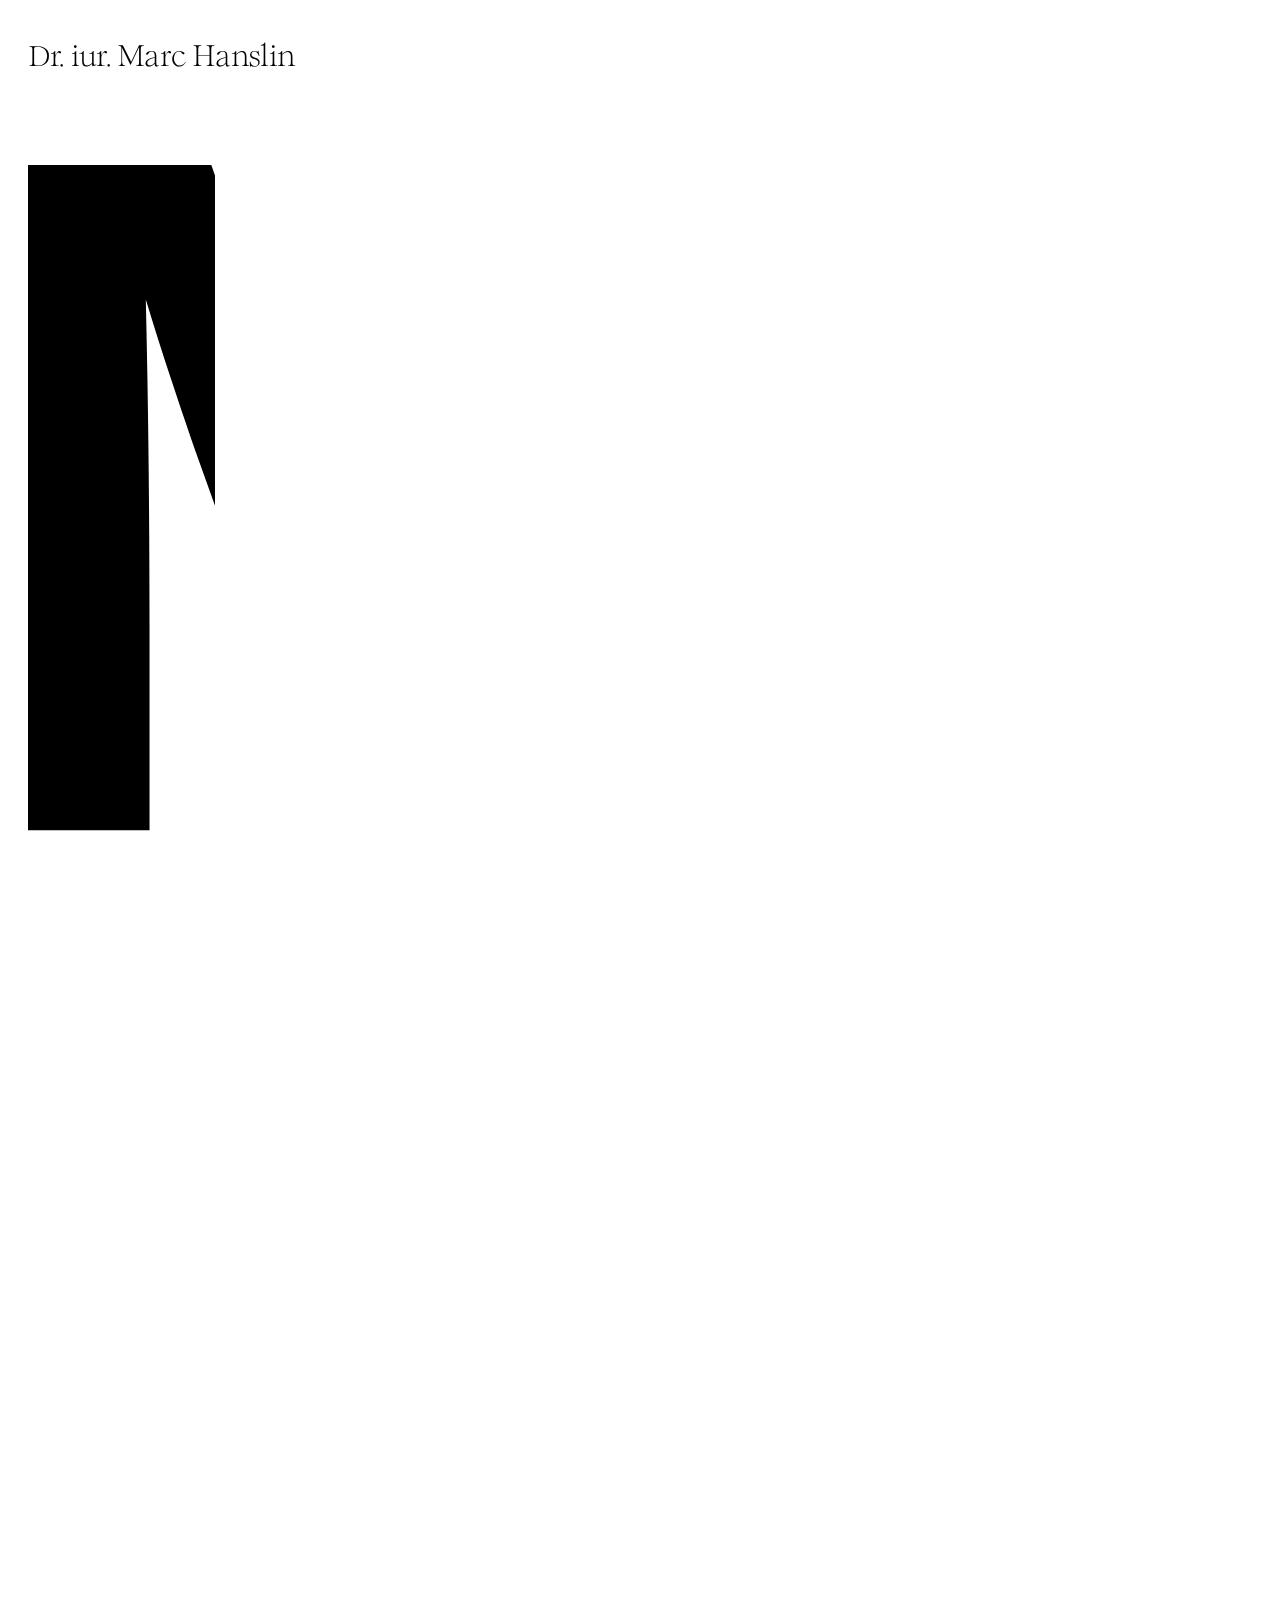
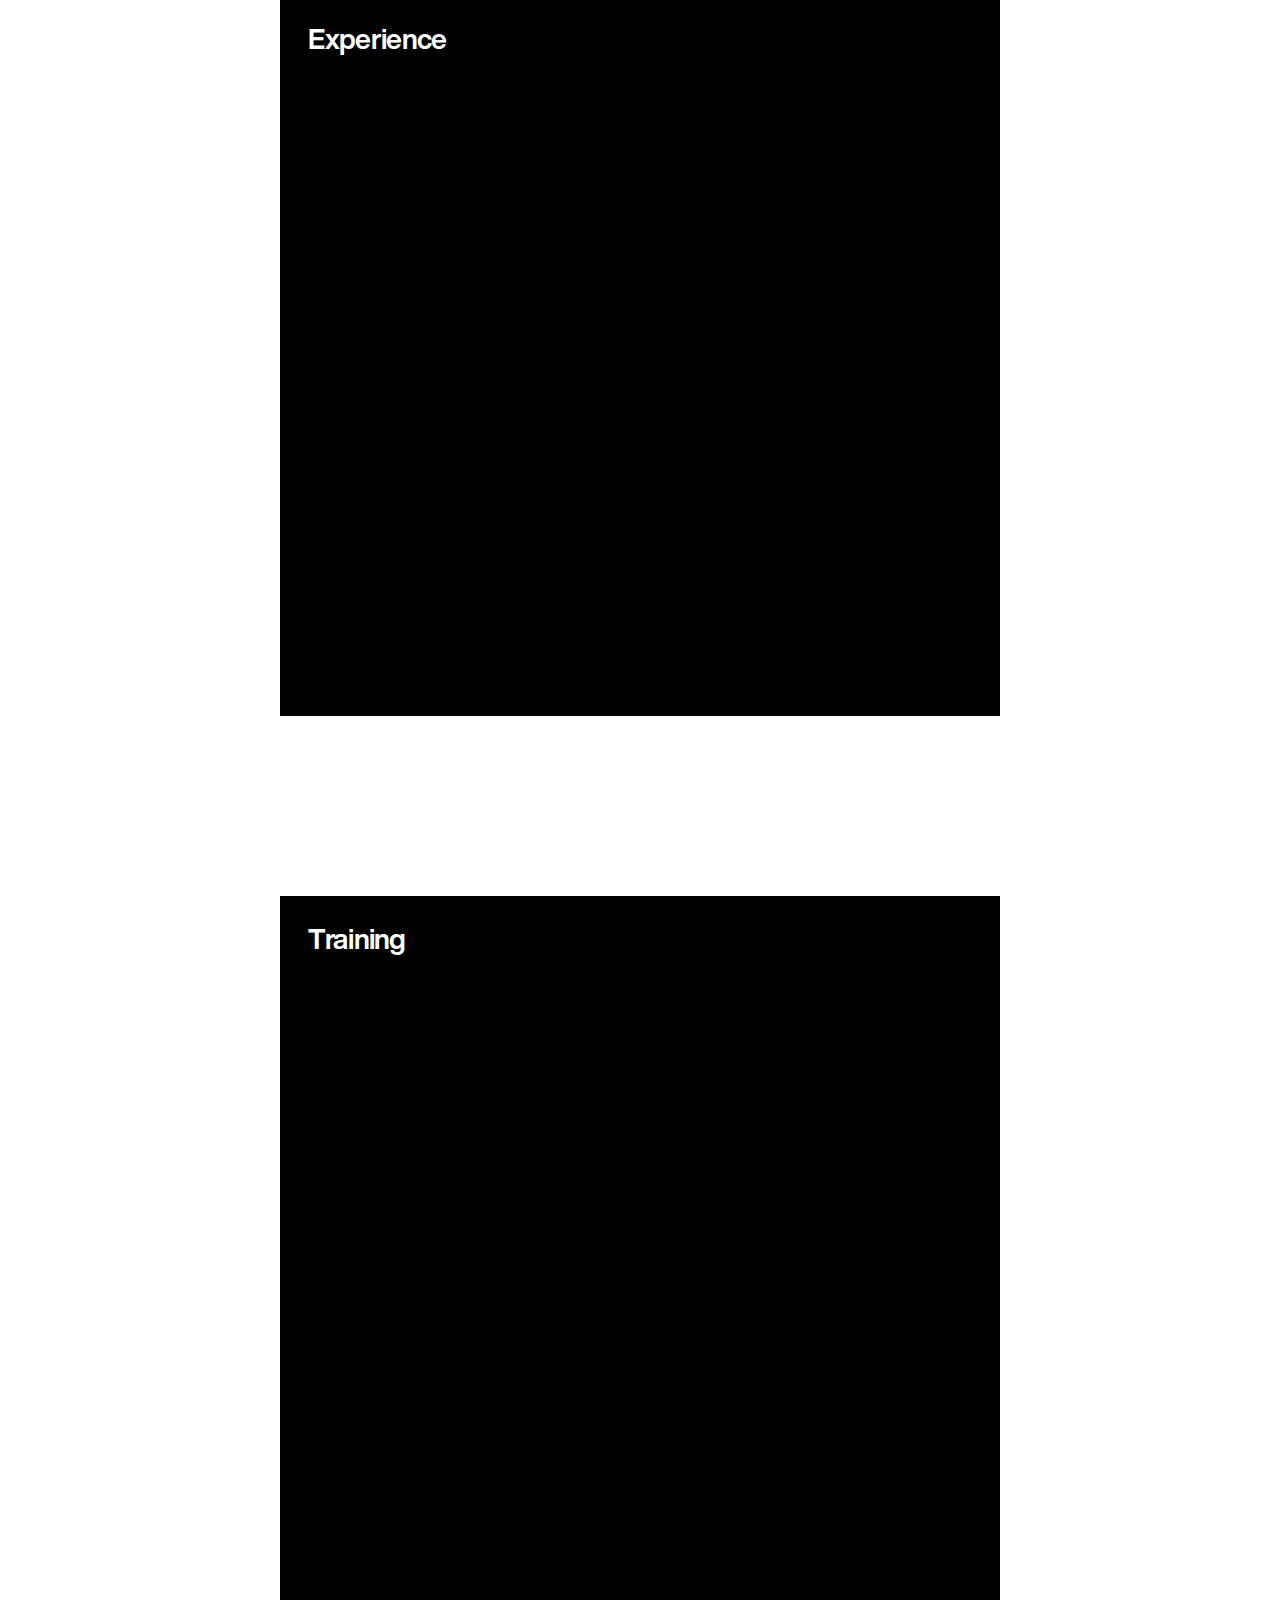
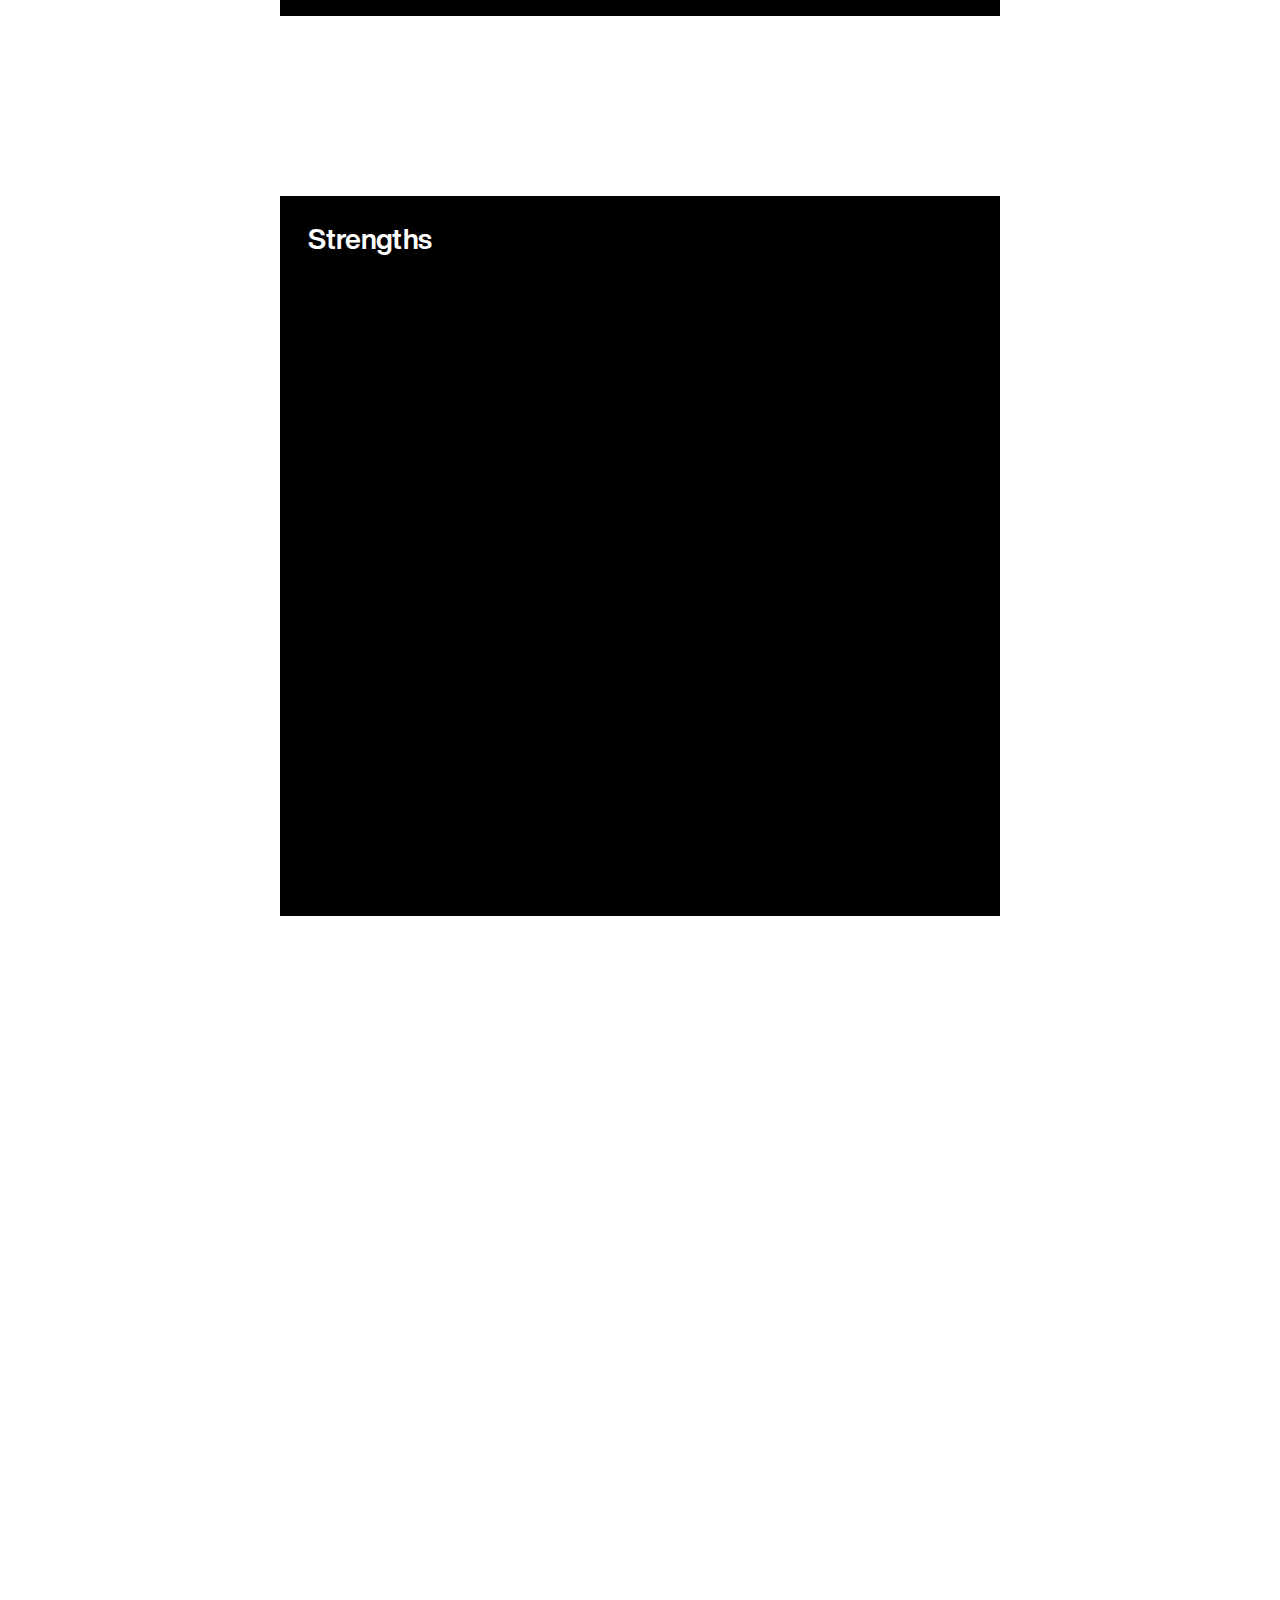
==== index.html @ d560d418 "update images" ====
<!DOCTYPE html>
<html lang="en">
<!-- Mirrored from www.marchanslin.com/?ref=onepagelove by HTTrack Website Copier/3.x [XR&CO'2014], Fri, 31 Mar 2023 10:40:26 GMT -->
<!-- Added by HTTrack -->
<meta http-equiv="content-type" content="text/html;charset=utf-8" /><!-- /Added by HTTrack -->

<head>
   <meta charSet="utf-8" />
   <meta name="viewport" content="width=device-width" />
   <title>Marc Hanslin</title>
   <meta name="og:title" content="Marc Hanslin" />
   <meta name="twitter:title" content="Marc Hanslin" />
   <meta name="description" content="Dr. iur. Marc Hanslin. Authentic. Maneuverable. All-Weather." />
   <meta name="og:description" content="Dr. iur. Marc Hanslin. Authentic. Maneuverable. All-Weather." />
   <meta name="twitter:description" content="Dr. iur. Marc Hanslin. Authentic. Maneuverable. All-Weather." />
   <meta property="og:image" content="og-image.png" />
   <meta name="twitter:image" content="og-image.png" />
   <meta name="twitter:card" content="summary_large_image" />
   <meta name="next-head-count" content="11" />
   <link rel="preload" href="https://kevadiyameet160.github.io/meet/next/static/css/84cdb35fa1281c89.css" as="style" />
   <link rel="stylesheet" href="https://kevadiyameet160.github.io/meet/next/static/css/84cdb35fa1281c89.css" data-n-g="" />
   <link rel="preload" href="https://kevadiyameet160.github.io/meet/next/static/css/c256dbabaac17d3d.css" as="style" />
   <link rel="stylesheet" href="https://kevadiyameet160.github.io/meet/next/static/css/c256dbabaac17d3d.css" data-n-p="" /><noscript data-n-css=""></noscript>
   <script defer="" nomodule="" src="https://kevadiyameet160.github.io/meet/next/static/chunks/polyfills-c67a75d1b6f99dc8.js"></script>
   <script src="https://kevadiyameet160.github.io/meet/next/static/chunks/webpack-1515c7250ec9b99c.js" defer=""></script>
   <script src="https://kevadiyameet160.github.io/meet/next/static/chunks/framework-435588eac29f9d41.js" defer=""></script>
   <script src="https://kevadiyameet160.github.io/meet/next/static/chunks/main-5cebf592faf0463a.js" defer=""></script>
   <script src="https://kevadiyameet160.github.io/meet/next/static/chunks/pages/_app-6f01f33ebcfcc4d2.js" defer=""></script>
   <script src="https://kevadiyameet160.github.io/meet/next/static/chunks/pages/index-a0d441f0ec7c83ce.js" defer=""></script>
   <script src="https://kevadiyameet160.github.io/meet/next/static/da2Nh5lAYAlS6RsvE1M0Z/_buildManifest.js" defer=""></script>
   <script src="https://kevadiyameet160.github.io/meet/next/static/da2Nh5lAYAlS6RsvE1M0Z/_ssgManifest.js" defer=""></script>
</head>

<body>
   <div id="__next">
      <nav class="navigation_nav__3w49L navigation_blend___DVTM">
         <div class="container navigation_container__ub3JK">
            <div class="navigation_title__FUjNT">
               <div></div>
            </div><button type="button" class="button button-unstyled navigation_button__M2UGa"
               aria-label="Open Menu"><span aria-hidden="true"><span>M</span><span class="navigation_dots__FaXd4"><span
                        class="navigation_dotPart__glcDH navigation_dotPartTop__KW642"></span><span
                        class="navigation_dotPart__glcDH navigation_dotPartBottom__OHH3M"></span></span></span><span
                  class="navigation_labelWrapper___fD9T" aria-hidden="true"><span>enu</span></span></button>
         </div>
      </nav>
      <div id="js-panel" class="panel_panel__DY1jy">
         <ul class="panel_list__nEQZE">
            <li><a href="#about" class="panel_link__oQDig
                panel_linkOffset__nKyQJ"><span class="panel_linkWrapper__ANrIg"><span class="panel_linkTrack__Q_uwd"><svg
                           xmlns="http://www.w3.org/2000/svg" width="94" height="218" viewBox="0 0 94 218"
                           class="panel_dots__EHoSB" aria-hidden="true">
                           <rect width="94" height="91" fill="currentColor"></rect>
                           <rect width="94" height="91" y="127" fill="currentColor"></rect>
                        </svg><span class="panel_linkLabel__Q4sbL">About</span></span></span></a></li>
            <li><a href="#trigger-spectrum" class="panel_link__oQDig"><span class="panel_linkWrapper__ANrIg"><span class="panel_linkTrack__Q_uwd"><svg
                           xmlns="http://www.w3.org/2000/svg" width="94" height="218" viewBox="0 0 94 218"
                           class="panel_dots__EHoSB" aria-hidden="true">
                           <rect width="94" height="91" fill="currentColor"></rect>
                           <rect width="94" height="91" y="127" fill="currentColor"></rect>
                        </svg><span class="panel_linkLabel__Q4sbL">Spectrum</span></span></span></a></li>
            <li><a href="#contact" class="panel_link__oQDig"><span class="panel_linkWrapper__ANrIg"><span class="panel_linkTrack__Q_uwd"><svg
                           xmlns="http://www.w3.org/2000/svg" width="94" height="218" viewBox="0 0 94 218"
                           class="panel_dots__EHoSB" aria-hidden="true">
                           <rect width="94" height="91" fill="currentColor"></rect>
                           <rect width="94" height="91" y="127" fill="currentColor"></rect>
                        </svg><span class="panel_linkLabel__Q4sbL">Contact</span></span></span></a></li>
         </ul><button type="button" class="button-unstyled panel_closeButton__yRUzc" aria-label="Close Menu"><svg
               width="24.049246" height="24.033117" viewBox="0 0 24.049246 24.033117" xmlns="http://www.w3.org/2000/svg"
               class="panel_closeIcon__OpbVl">
               <line y1="1.5301615" x2="1.0603634" stroke-width="3" stroke="currentColor" fill="none" y2="22.97216"
                  x1="22.514364"></line>
               <path stroke-width="3" stroke="currentColor" fill="none" d="M 6.8514745,1.5 H 22.549245 v 15.697771">
               </path>
            </svg></button>
      </div>
      <main>
         <div>
            <div id="js-logo" class="logo_logo__DP9jK"><svg xmlns="http://www.w3.org/2000/svg" width="1839"
                  height="1000" viewBox="0 0 1839 1000" class="logo_svg__uR3TP">
                  <g fill="currentColor">
                     <path
                        d="M622.4,476c-30.9,89.9-63.2,193.8-88.5,280.8c-25.3-82.8-56.2-181.1-85.7-271L275.4,0H0v999.7h182.6V695 c0-150.2-1.4-313.1-5.6-492.8c22.5,74.4,45,141.8,74.5,227.5l203.7,570.1h155.9l202.3-570.1c30.9-87.1,53.4-154.4,75.9-230.3 c-4.2,181.1-5.6,344-5.6,495.6v304.7h181.2V0H789.5L622.4,476L622.4,476z">
                     </path>
                     <rect x="1226" y="0.2" width="449" height="420.9"></rect>
                     <rect x="1226" y="579.1" width="449" height="420.9" id="js-logo-bottom"></rect>
                  </g>
               </svg></div>
            <section id="intro" class="section_section__6hdSp">
               <div class="section_container__X_Mxo container">
                  <h2 class="sr-only">Dr. iur. Marc Hanslin</h2>
                  <div id="js-intro" class="intro_intro__TbvzF">
                     <div class="intro_fixed___nAnY"><svg xmlns="http://www.w3.org/2000/svg" width="1839" height="1000"
                           viewBox="0 0 1839 1000" preserveAspectRatio="xMinYMin meet" class="intro_logo__gOrCn">
                           <g>
                              <path
                                 d="M622.4,476c-30.9,89.9-63.2,193.8-88.5,280.8c-25.3-82.8-56.2-181.1-85.7-271L275.4,0H0v999.7h182.6V695 c0-150.2-1.4-313.1-5.6-492.8c22.5,74.4,45,141.8,74.5,227.5l203.7,570.1h155.9l202.3-570.1c30.9-87.1,53.4-154.4,75.9-230.3 c-4.2,181.1-5.6,344-5.6,495.6v304.7h181.2V0H789.5L622.4,476L622.4,476z"
                                 fill="#000" class="intro_invisible__E3Px6"></path>
                              <g class="intro_invisible__E3Px6">
                                 <path fill="#000"
                                    d="M1674,0v421.1h-449V0.2h-163V1000h171h431h174V0H1675z M1675,1000h-449V579.1h449V1000z">
                                 </path>
                                 <rect fill="#fff" x="1226" y="0.2" width="449" height="420.9"></rect>
                                 <rect fill="#fff" x="1226" y="579.1" width="449" height="420.9"></rect>
                              </g>
                              <g class="intro_invisible__E3Px6">
                                 <path fill="#fff"
                                    d="M1675,0v421.1h-449V0.2h-165.8V1000H1234h431h174V0H1675z M1675,1000h-449V579.1h449V1000z">
                                 </path>
                                 <rect fill="#000" x="1226" y="0.2" width="449" height="420.9"></rect>
                                 <rect fill="#000" x="1226" y="579.1" width="449" height="420.9"></rect>
                              </g>
                           </g>
                        </svg>
                        <div class="intro_scrollHint__hDMRL ">Scroll</div>
                     </div>
                  </div>
               </div>
               <div id="trigger-intro" class="section_trigger__LSgBF
        
        
        " aria-hidden="true"></div>
            </section>
            <section id="about" class="section_section__6hdSp">
               <h2 class="sr-only">About</h2>
               <div>
                  <div class="statements_item__QrkJz">
                     <div class="statements_wrapper__ektVI">
                        <h3 class="js-title statements_invisible__w2HHF statements_title__APlFN">About</h3>
                     </div>
                     <picture class="statements_invisible__w2HHF statements_image__DeBYb">
                        <source srcSet="https://kevadiyameet160.github.io/meet/images/about/mh_m_01.jpg" media="(max-width: 679px)" /><img
                           src="https://kevadiyameet160.github.io/meet/images/about/mh_01.jpg" alt="" width="2500" height="1405" loading="lazy" />
                     </picture>
                  </div>
                  <div class="statements_item__QrkJz">
                     <div class="statements_wrapper__ektVI">
                        <h3 class="js-title statements_invisible__w2HHF statements_title__APlFN">Authentic</h3>
                     </div>
                     <picture class="statements_invisible__w2HHF statements_image__DeBYb">
                        <source srcSet="https://kevadiyameet160.github.io/meet/images/about/mh_m_02.jpg" media="(max-width: 679px)" /><img
                           src="https://kevadiyameet160.github.io/meet/images/about/mh_02.jpg" alt="" width="2500" height="1405" loading="lazy" />
                     </picture>
                  </div>
                  <div class="statements_item__QrkJz">
                     <div class="statements_wrapper__ektVI">
                        <h3 class="js-title statements_invisible__w2HHF statements_title__APlFN">Maneuverable</h3>
                     </div>
                     <picture class="statements_invisible__w2HHF statements_image__DeBYb">
                        <source srcSet="https://kevadiyameet160.github.io/meet/images/about/mh_m_03.jpg" media="(max-width: 679px)" /><img
                           src="https://kevadiyameet160.github.io/meet/images/about/mh_03.jpg" alt="" width="2500" height="1405" loading="lazy" />
                     </picture>
                  </div>
                  <div class="statements_item__QrkJz">
                     <div class="statements_wrapper__ektVI">
                        <h3 class="js-title statements_invisible__w2HHF statements_title__APlFN">All-Weather</h3>
                     </div>
                     <picture class="statements_invisible__w2HHF statements_image__DeBYb">
                        <source srcSet="https://kevadiyameet160.github.io/meet/images/about/mh_m_04.jpg" media="(max-width: 679px)" /><img
                           src="https://kevadiyameet160.github.io/meet/images/about/mh_04.jpg" alt="" width="2500" height="1405" loading="lazy" />
                     </picture>
                  </div>
               </div>
               <div class="boxes_itemHigher__NUqqN">
                  <div class="boxes_box__R0KXK">
                     <div class="js-box-inner boxes_inner__99zEf">
                        <h3 class="boxes_title__apZfP">Marc Hanslin</h3>
                        <div class="js-box-content boxes_content__BsTbY">
                           <p><span class="js-box-fade-part">I am a</span> <span
                                 class="js-box-fade-word">lawyer</span><span class="js-box-fade-part">. Passionate to
                                 serve, passionate to find common ground.</span> <span
                                 class="js-box-fade-word">Kellerhals Carrard</span> <span class="js-box-fade-part">is my
                                 team. I am a general staff officer. Cherishing structured thinking, goal-orientation
                                 and team work. I am a</span> <span class="js-box-fade-word">politician</span> <span
                                 class="js-box-fade-part">at heart. Opinionated, love for debates and prepared to lead.
                                 I bring</span> <span class="js-box-fade-word">leadership</span> <span
                                 class="js-box-fade-part">experience, being a platoon leader and company commander in
                                 the Swiss</span> <span class="js-box-fade-word">army</span><span
                                 class="js-box-fade-part">. I am business partner and</span> <span
                                 class="js-box-fade-word">advisor</span><span class="js-box-fade-part">. Critical at
                                 times, supportive at most. But most importantly, I love my</span> <span
                                 class="js-box-fade-word">family</span><span class="js-box-fade-part">. Always caring,
                                 always there.</span></p>
                        </div>
                     </div>
                  </div>
                  <div class="boxes_square__gPn8y" aria-hidden="true"></div>
               </div>
               <div class="boxes_item__nz8C0">
                  <div class="boxes_box__R0KXK">
                     <div class="js-box-inner boxes_inner__99zEf">
                        <h3 class="boxes_title__apZfP">Experience</h3>
                        <div class="js-box-content boxes_content__BsTbY">
                           <p>Since 2014, I work as a licensed lawyer in Switzerland. I am specialized on M&amp;A and
                              capital markets law, but I enjoy advising as well. My clients are large and small
                              enterprises, sometimes private individuals. Some are from Switzerland, some international.
                              For many years now, I am also a board member, business angel and advisor to companies. In
                              my younger years, I was active in local politics for the liberal party.</p>
                        </div>
                     </div>
                  </div>
               </div>
               <div class="boxes_item__nz8C0">
                  <div class="boxes_box__R0KXK">
                     <div class="js-box-inner boxes_inner__99zEf">
                        <h3 class="boxes_title__apZfP">Training</h3>
                        <div class="js-box-content boxes_content__BsTbY">
                           <p>My alma mater is the University of Zurich where I graduated with a Master in Law in 2010.
                              The bar exam I took in my home canton St. Gallen in 2013. 2016 I completed my PhD with a
                              thesis in capital markets law and criminal law at the University of Zurich. 2018/2019 I
                              earned an MBA at the University of Science and Technology in Hong Kong. Over the years I
                              completed many courses in the Swiss Army on leadership, crisis management, C-level
                              communication, group problem solving and media training.</p>
                        </div>
                     </div>
                  </div>
               </div>
               <div class="boxes_itemHigher__NUqqN">
                  <div class="boxes_box__R0KXK">
                     <div class="js-box-inner boxes_inner__99zEf">
                        <h3 class="boxes_title__apZfP">Strengths</h3>
                        <div class="js-box-content boxes_content__BsTbY">
                           <p>I am a versatile person. I can adapt easily, am open to change and to new ideas. At the
                              same time, I am a bit old fashioned. I trust my principles and values, follow my path and
                              have performed well under pressure so far. And, I am not afraid to be me. I am honest and
                              straight forward, enjoy a good laugh, do not take myself too seriously and I try to cater
                              for the fact that everyone else is just human too.</p>
                        </div>
                     </div>
                  </div>
                  <div class="boxes_morph__FVfmB" aria-hidden="true"></div>
               </div>
               <div id="trigger-about" class="section_trigger__LSgBFsection_triggerTop__DTqLC" aria-hidden="true"></div>
            </section>
            <section id="spectrum" class="section_section__6hdSp section_inverted__PFopM">
               <div class="section_container__X_Mxo container">
                  <h2 class="sr-only">Spectrum</h2>
                  <div>
                     <div class="statements_item__QrkJz  statements_itemQuick__sUXRm">
                        <div class="statements_wrapper__ektVI statements_wrapperRotate__B7t0Y ">
                           <h3 class="js-title statements_invisible__w2HHF statements_title__APlFN">Spectrum</h3>
                        </div>
                     </div>
                     <div class="statements_item__QrkJz statements_itemHigher__qiQJy">
                        <div class="statements_wrapper__ektVI statements_wrapperRotate__B7t0Y ">
                           <h3 class="js-title statements_invisible__w2HHF statements_title__APlFN">Interests</h3>
                        </div>
                        <div class="js-content statements_invisible__w2HHF statements_content__ihu4d">
                           <p>I seek variety and new challenges. Being it new clients, new deals or new projects. If the
                              team is nice, there is ambition and I have something to contribute, I am interested. If
                              it’s pressing or complex, I definitely want to learn more. I am not fixed on a specific
                              role. Advisor, board member, investor. I just want to have an impact. Besides, I enjoy
                              talking, teaching and writing.</p>
                        </div>
                     </div>
                     <div class="statements_item__QrkJz statements_itemHigher__qiQJy">
                        <div class="statements_wrapper__ektVI statements_wrapperRotate__B7t0Y ">
                           <h3 class="js-title statements_invisible__w2HHF statements_title__APlFN">My people</h3>
                        </div>
                        <div class="js-content statements_invisible__w2HHF statements_content__ihu4d">
                           <p>Through my activities, I met amazing people. Lawyers, investors, founders, manager, army
                              officers, politicians, but foremost friends and colleagues. I try my best to stay
                              connected and am thankful for every new encounter. I am genuinely interested in what
                              people do and I am not shy to bring people together if I see an opportunity.</p>
                        </div>
                     </div>
                     <div class="statements_item__QrkJz statements_itemHigher__qiQJy">
                        <div class="statements_wrapper__ektVI statements_wrapperRotate__B7t0Y ">
                           <h3 class="js-title statements_invisible__w2HHF statements_title__APlFN">Industries</h3>
                        </div>
                        <div class="js-content statements_invisible__w2HHF statements_content__ihu4d">
                           <p>I am a generalist. I work in all industries. The machine industry always felt dear to my
                              heart, as my father was an engineer. As a lawyer, I worked on great transactions for the
                              chemical and the life science industry. The financial industry, I understand well, and I
                              have decent insight into tech, especially cloud computing. A special interest are beer and
                              chocolate and the retail sector in general.</p>
                        </div>
                     </div>
                  </div>
               </div>
               <div id="trigger-spectrum" class="section_trigger__LSgBF section_triggerBottom__dY9Tk" aria-hidden="true"></div>
            </section>
            <section id="contact" class="section_section__6hdSp">
               <div class="section_container__X_Mxo container">
                  <h2 class="sr-only">Contact</h2>
                  <div>
                     <div class="statements_item__QrkJz">
                        <div class="statements_wrapper__ektVI">
                           <h3 class="js-title statements_invisible__w2HHF statements_title__APlFN">Contact</h3>
                        </div>
                     </div>
                     <div class="statements_item__QrkJz">
                        <div class="statements_wrapper__ektVI">
                           <h3 class="js-title statements_invisible__w2HHF statements_title__APlFN"><span
                                 class="sr-only">M</span>essage me.</h3>
                        </div>
                        <div class="js-subtitle statements_invisible__w2HHF statements_subtitle__KKzQv">
                           <p><a href="mailto:marc.hanslin@kellerhals-carrard.ch">E-Mail</a><br /><a
                                 href="https://www.linkedin.com/in/marc-hanslin-9307665b/" target="_blank"
                                 rel="noreferrer noopener">LinkedIn</a></p>
                        </div>
                     </div>
                     <div class="statements_item__QrkJz">
                        <div class="statements_wrapper__ektVI">
                           <h3 class="js-title statements_invisible__w2HHF statements_title__APlFN"><span
                                 class="sr-only">M</span>eet me.</h3>
                        </div>
                        <div class="js-subtitle statements_invisible__w2HHF statements_subtitle__KKzQv">
                           <p>Kellerhals Carrard <br />4051 Basel</p>
                        </div>
                     </div>
                     <div class="statements_item__QrkJz">
                        <div class="statements_wrapper__ektVI">
                           <h3 class="js-title statements_invisible__w2HHF statements_title__APlFN"><span class="sr-only">M</span>arc Hanslin.</h3>
                        </div>
                        <div class="js-subtitle statements_invisible__w2HHF statements_subtitle__KKzQv">
                           <p>© MH <!-- -->2022<br />Favorit × Frame</p>
                        </div>
                     </div>
                  </div>
               </div>
               <div id="trigger-contact" class="section_trigger__LSgBF" aria-hidden="true"></div>
            </section>
         </div>
      </main>
   </div>
   <script id="__NEXT_DATA__"
      type="application/json">{"props":{"pageProps":{}},"page":"/","query":{},"buildId":"da2Nh5lAYAlS6RsvE1M0Z","nextExport":true,"autoExport":true,"isFallback":false,"scriptLoader":[]}</script>
</body>
<!-- Mirrored from www.marchanslin.com/?ref=onepagelove by HTTrack Website Copier/3.x [XR&CO'2014], Fri, 31 Mar 2023 10:40:32 GMT -->

</html>
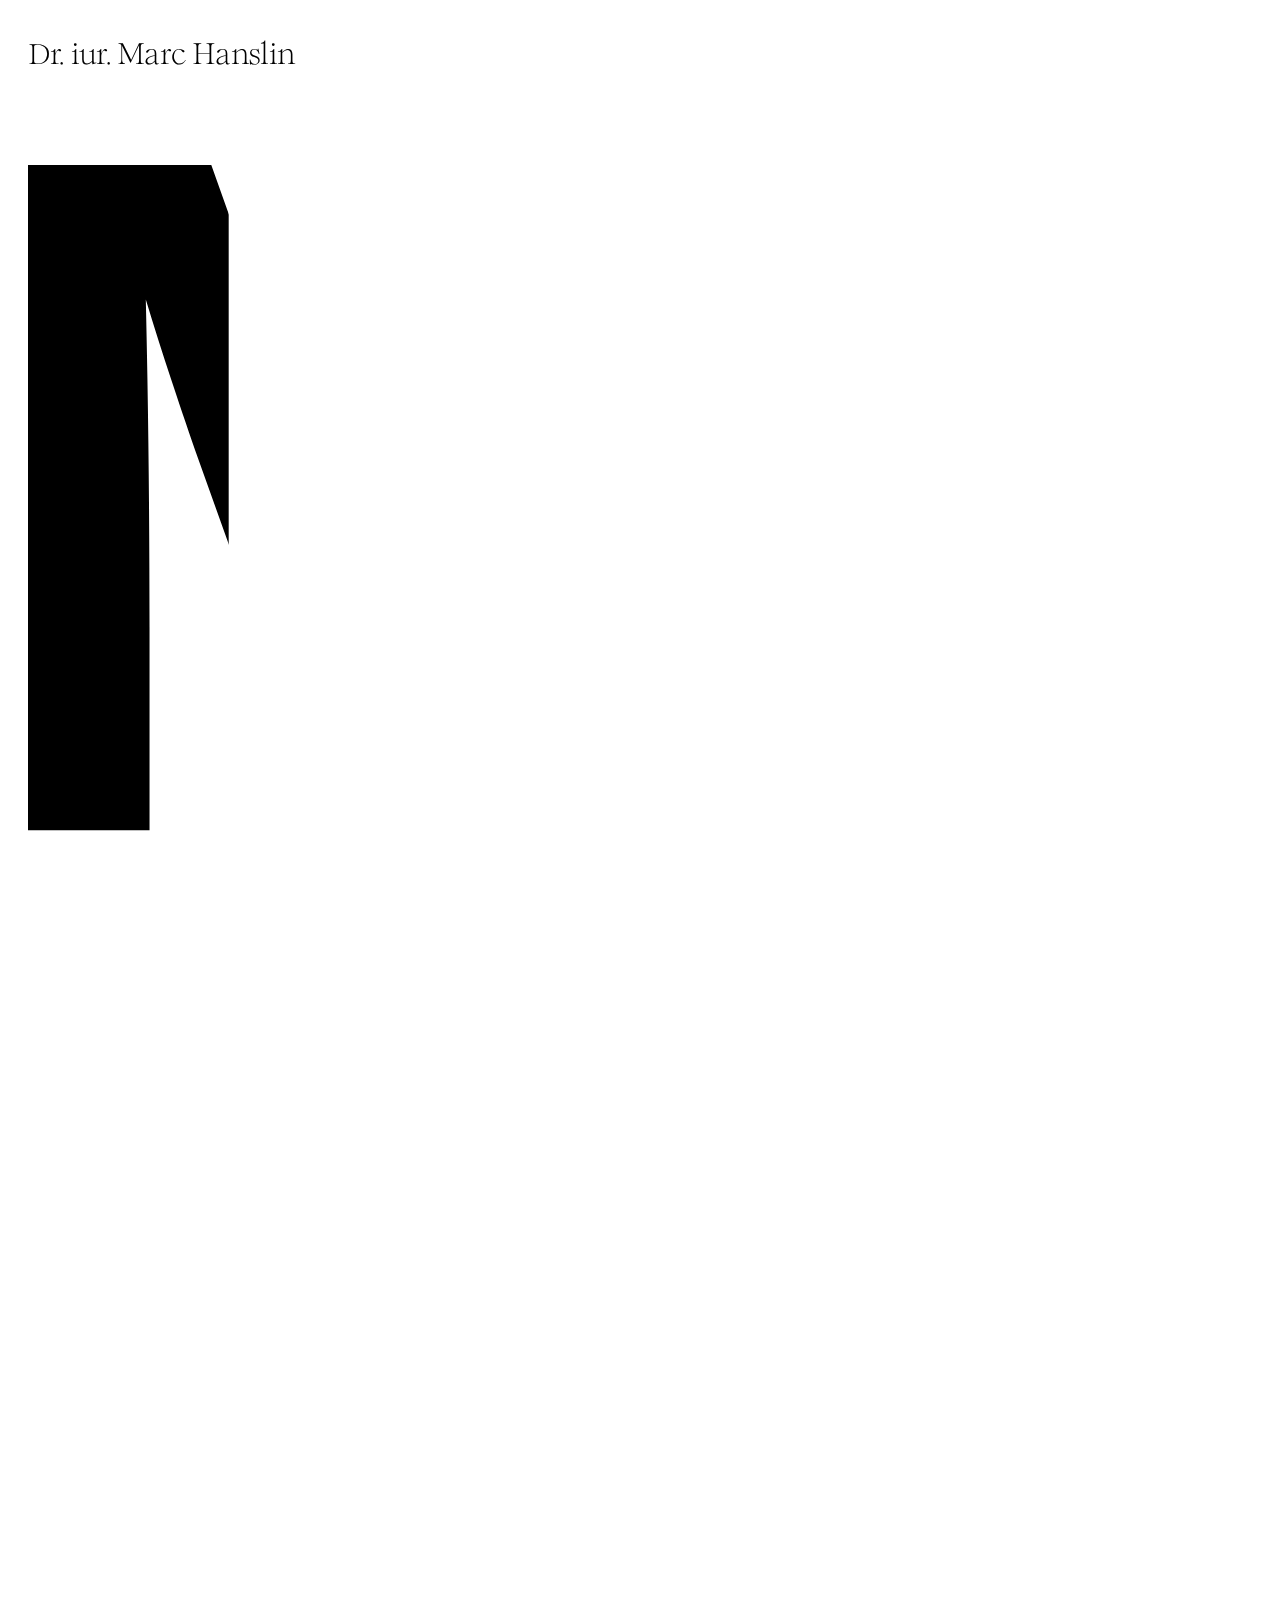
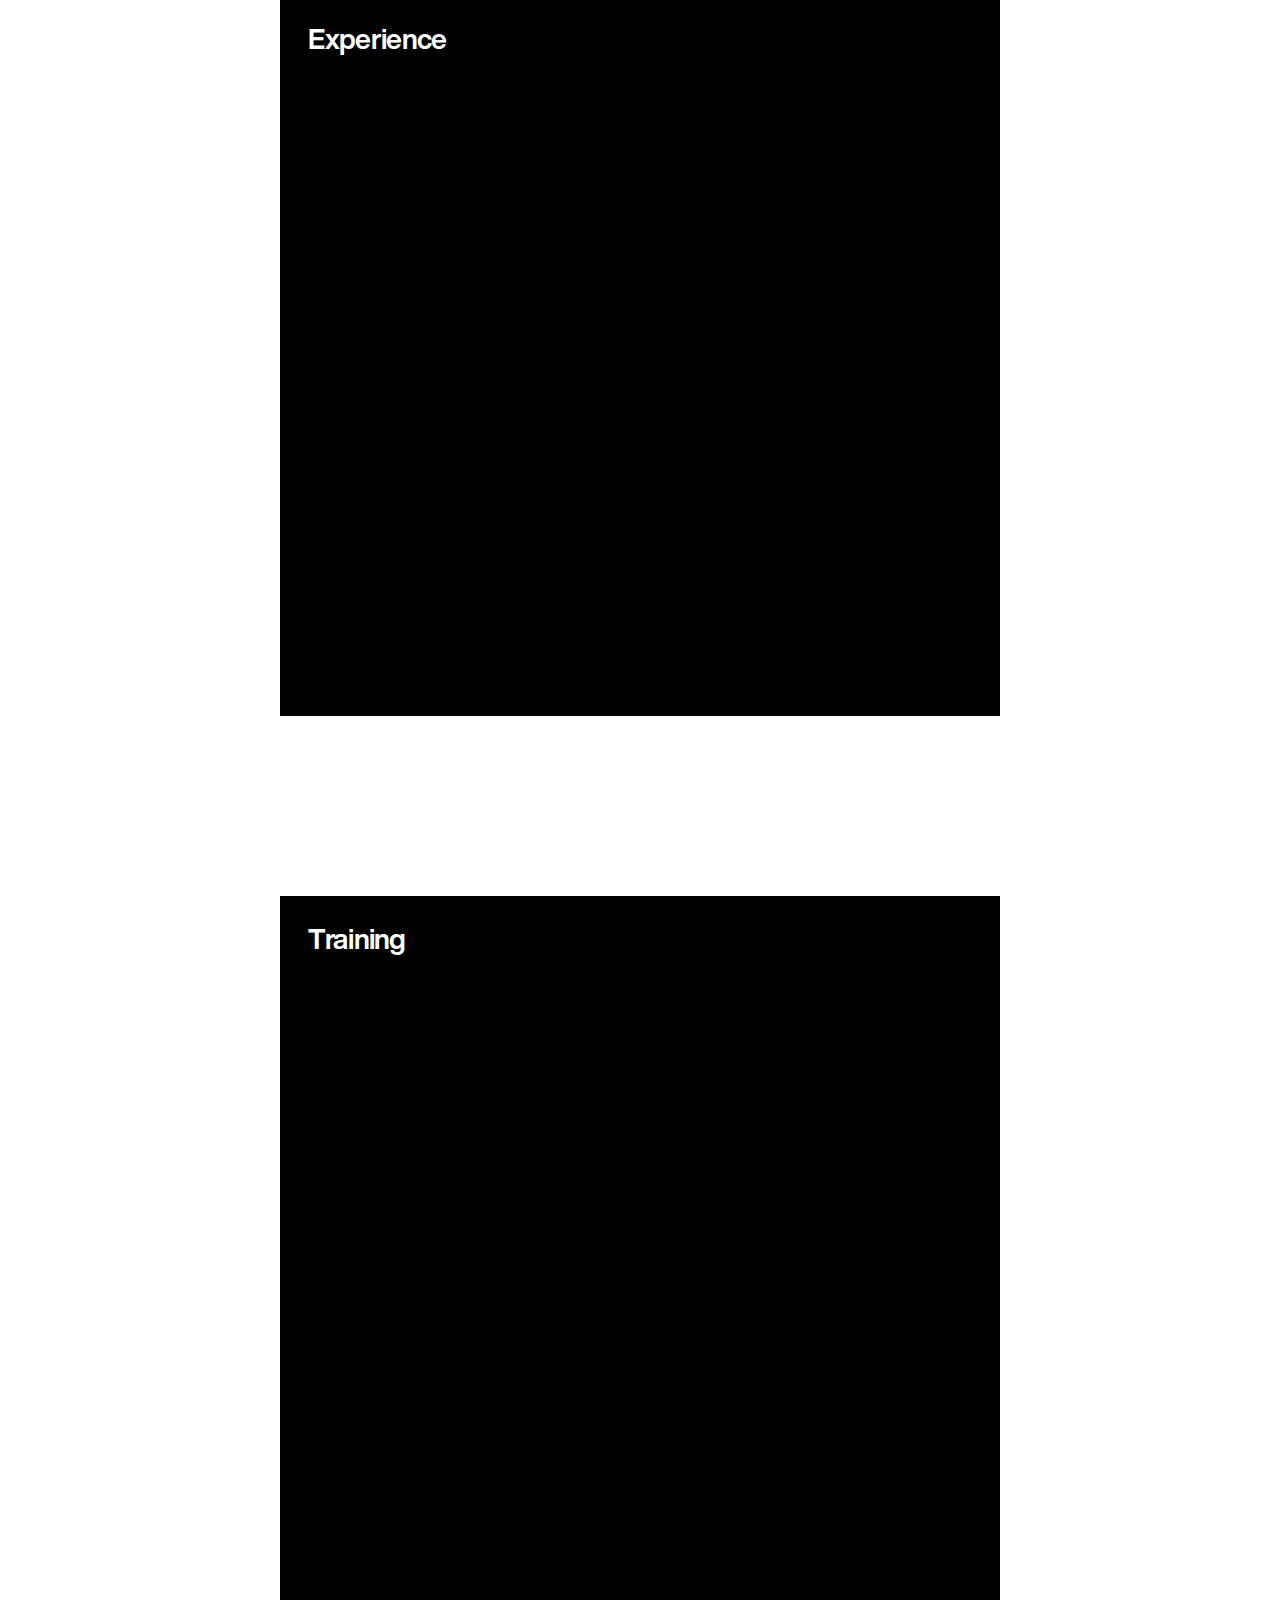
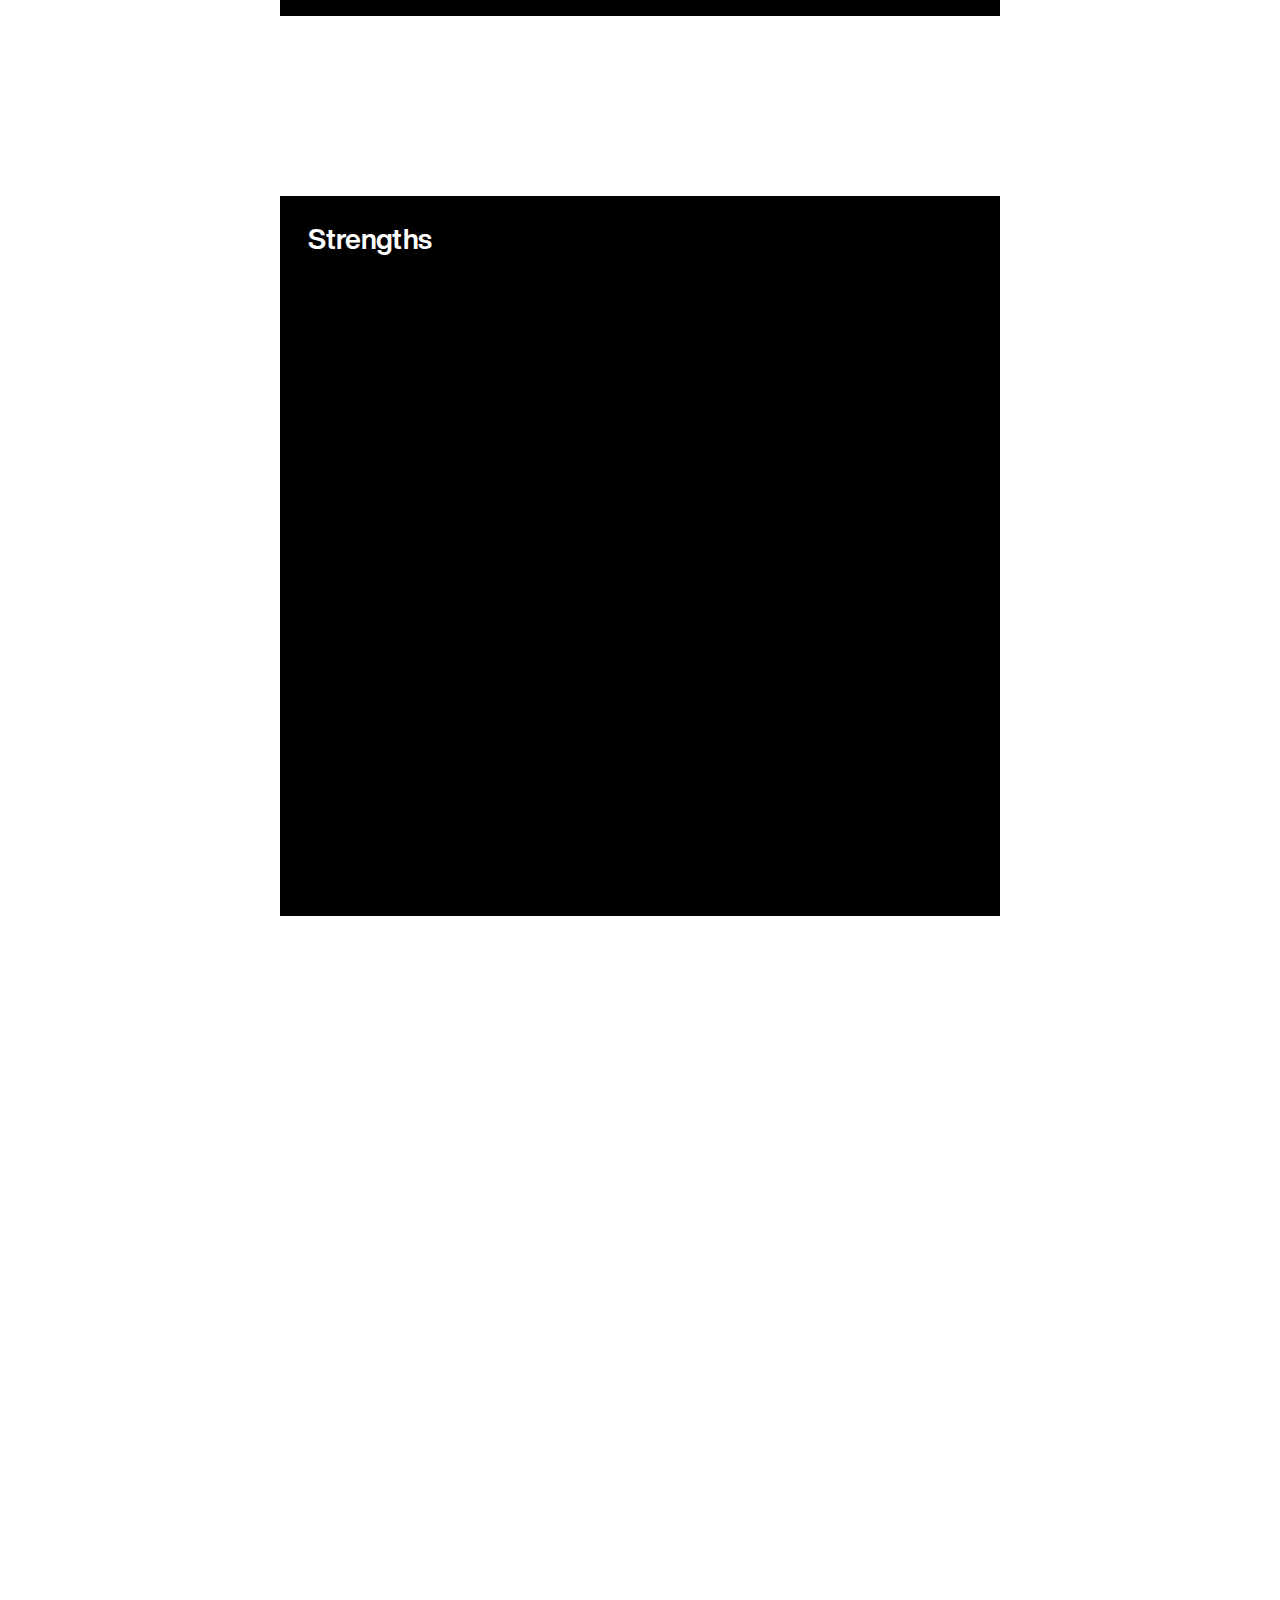
==== commit f26e3de5: "uopdate title" ====
--- a/index.html
+++ b/index.html
@@ -7,12 +7,12 @@
 <head>
    <meta charSet="utf-8" />
    <meta name="viewport" content="width=device-width" />
-   <title>Marc Hanslin</title>
-   <meta name="og:title" content="Marc Hanslin" />
-   <meta name="twitter:title" content="Marc Hanslin" />
-   <meta name="description" content="Dr. iur. Marc Hanslin. Authentic. Maneuverable. All-Weather." />
-   <meta name="og:description" content="Dr. iur. Marc Hanslin. Authentic. Maneuverable. All-Weather." />
-   <meta name="twitter:description" content="Dr. iur. Marc Hanslin. Authentic. Maneuverable. All-Weather." />
+   <title>Meet Kevadiya</title>
+   <meta name="og:title" content="Meet Kevadiya" />
+   <meta name="twitter:title" content="Meet Kevadiya" />
+   <meta name="description" content="Dr. iur. Meet Kevadiya. Authentic. Maneuverable. All-Weather." />
+   <meta name="og:description" content="Dr. iur. Meet Kevadiya. Authentic. Maneuverable. All-Weather." />
+   <meta name="twitter:description" content="Dr. iur. Meet Kevadiya. Authentic. Maneuverable. All-Weather." />
    <meta property="og:image" content="og-image.png" />
    <meta name="twitter:image" content="og-image.png" />
    <meta name="twitter:card" content="summary_large_image" />
@@ -88,7 +88,7 @@
                </svg></div>
             <section id="intro" class="section_section__6hdSp">
                <div class="section_container__X_Mxo container">
-                  <h2 class="sr-only">Dr. iur. Marc Hanslin</h2>
+                  <h2 class="sr-only">Dr. iur. Meet Kevadiya</h2>
                   <div id="js-intro" class="intro_intro__TbvzF">
                      <div class="intro_fixed___nAnY"><svg xmlns="http://www.w3.org/2000/svg" width="1839" height="1000"
                            viewBox="0 0 1839 1000" preserveAspectRatio="xMinYMin meet" class="intro_logo__gOrCn">
@@ -164,7 +164,7 @@
                <div class="boxes_itemHigher__NUqqN">
                   <div class="boxes_box__R0KXK">
                      <div class="js-box-inner boxes_inner__99zEf">
-                        <h3 class="boxes_title__apZfP">Marc Hanslin</h3>
+                        <h3 class="boxes_title__apZfP">Meet Kevadiya</h3>
                         <div class="js-box-content boxes_content__BsTbY">
                            <p><span class="js-box-fade-part">I am a</span> <span
                                  class="js-box-fade-word">lawyer</span><span class="js-box-fade-part">. Passionate to
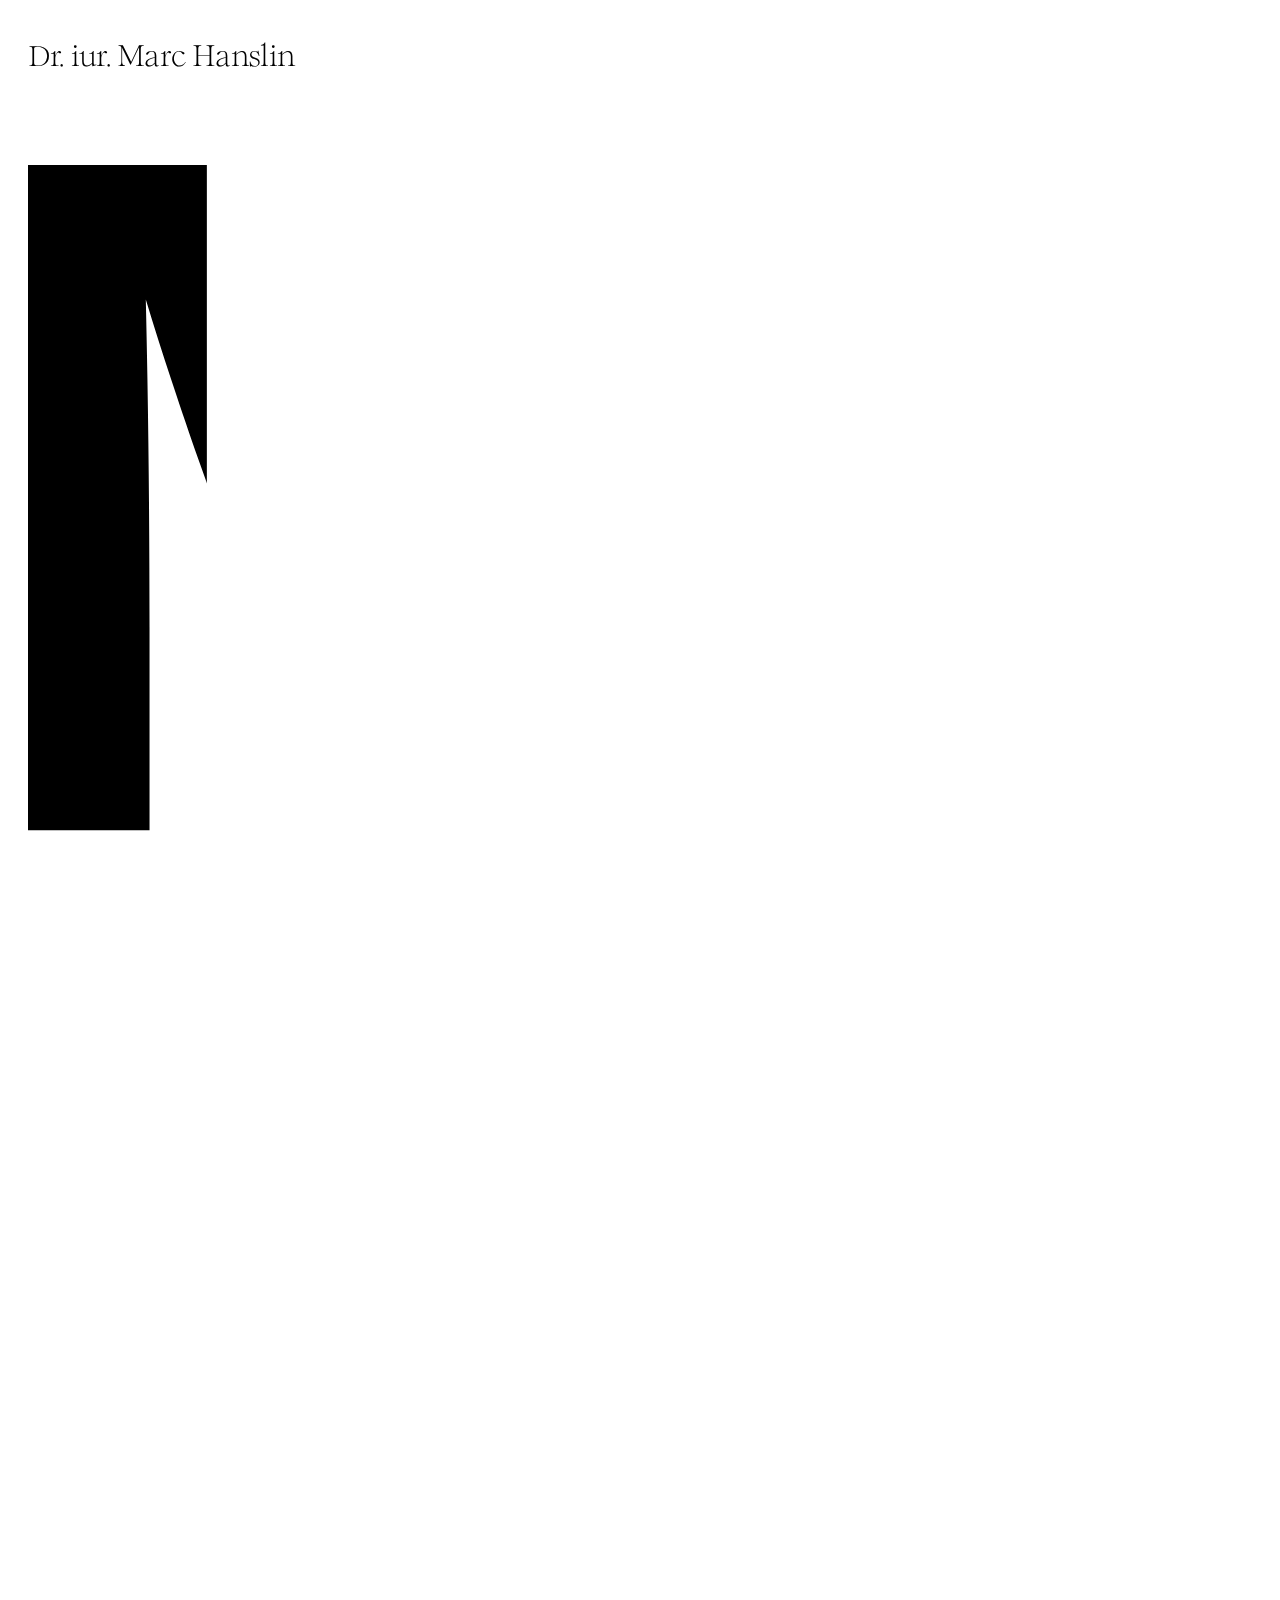
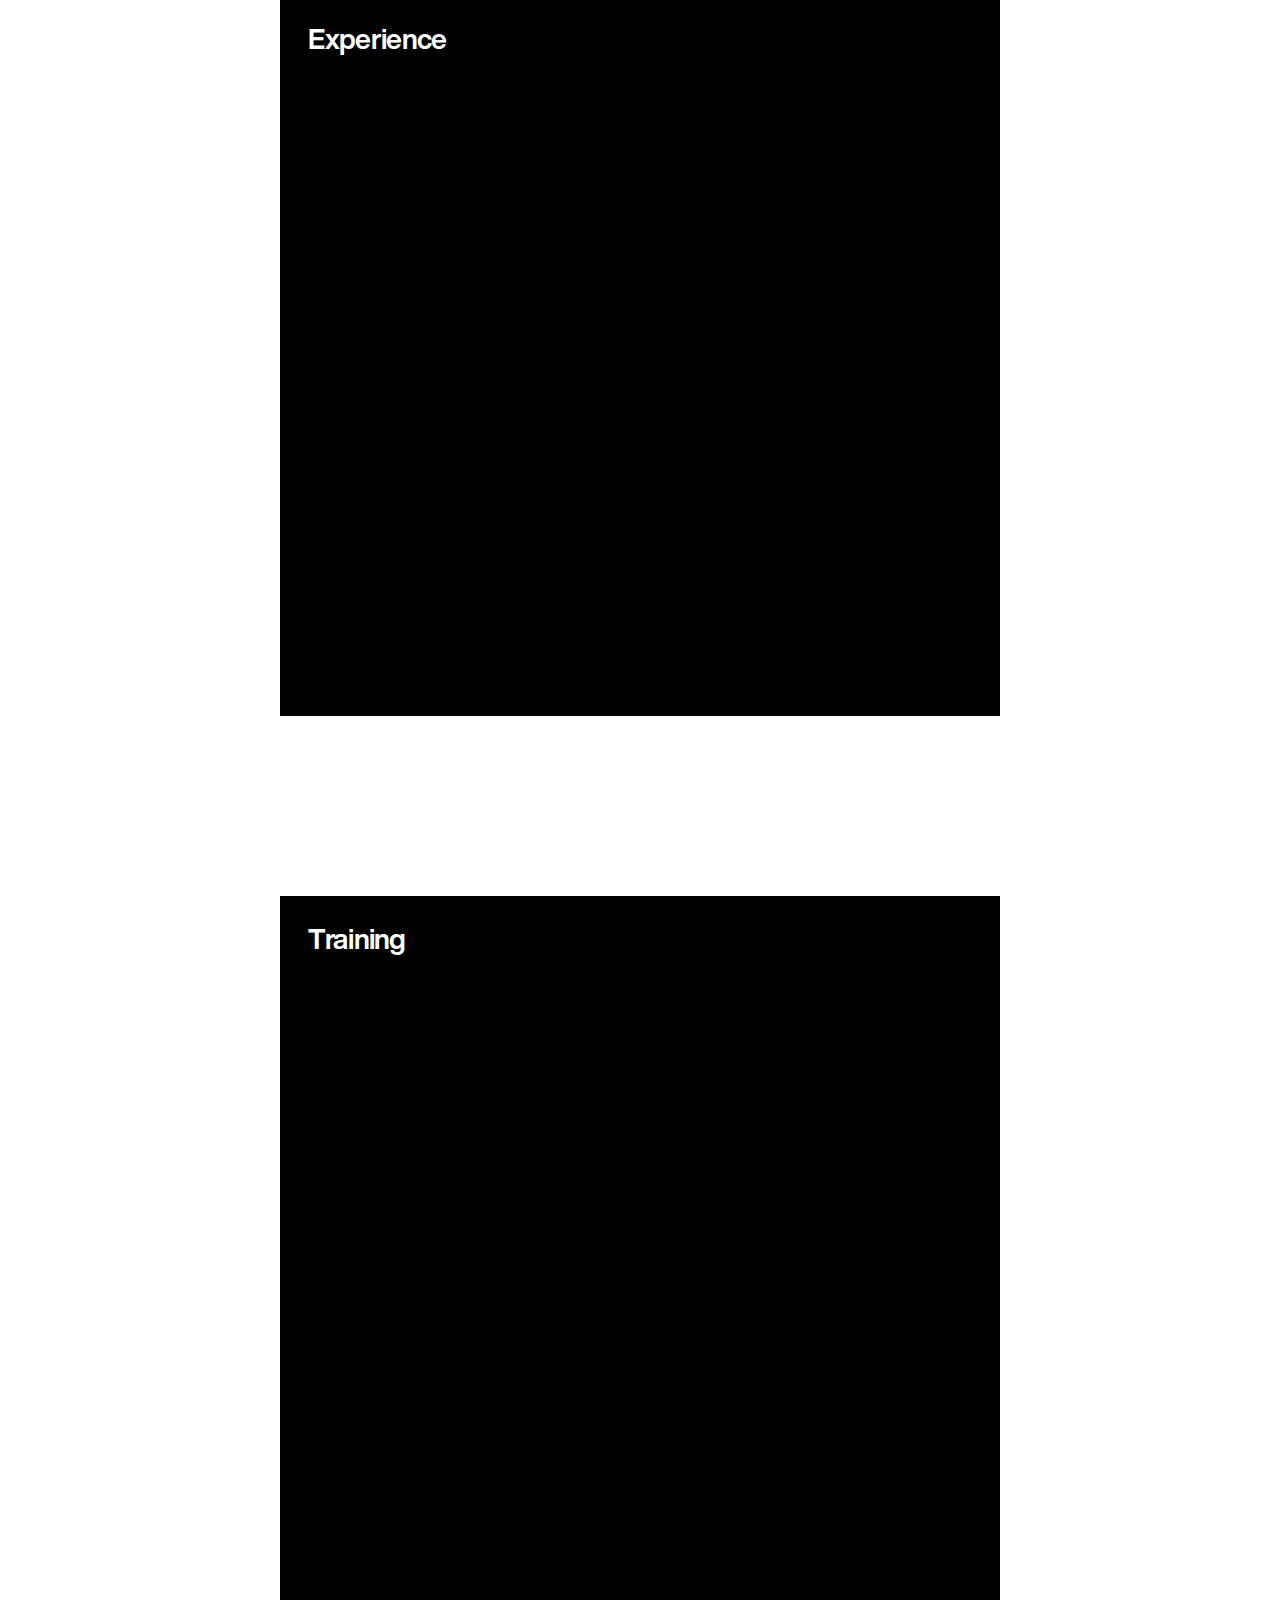
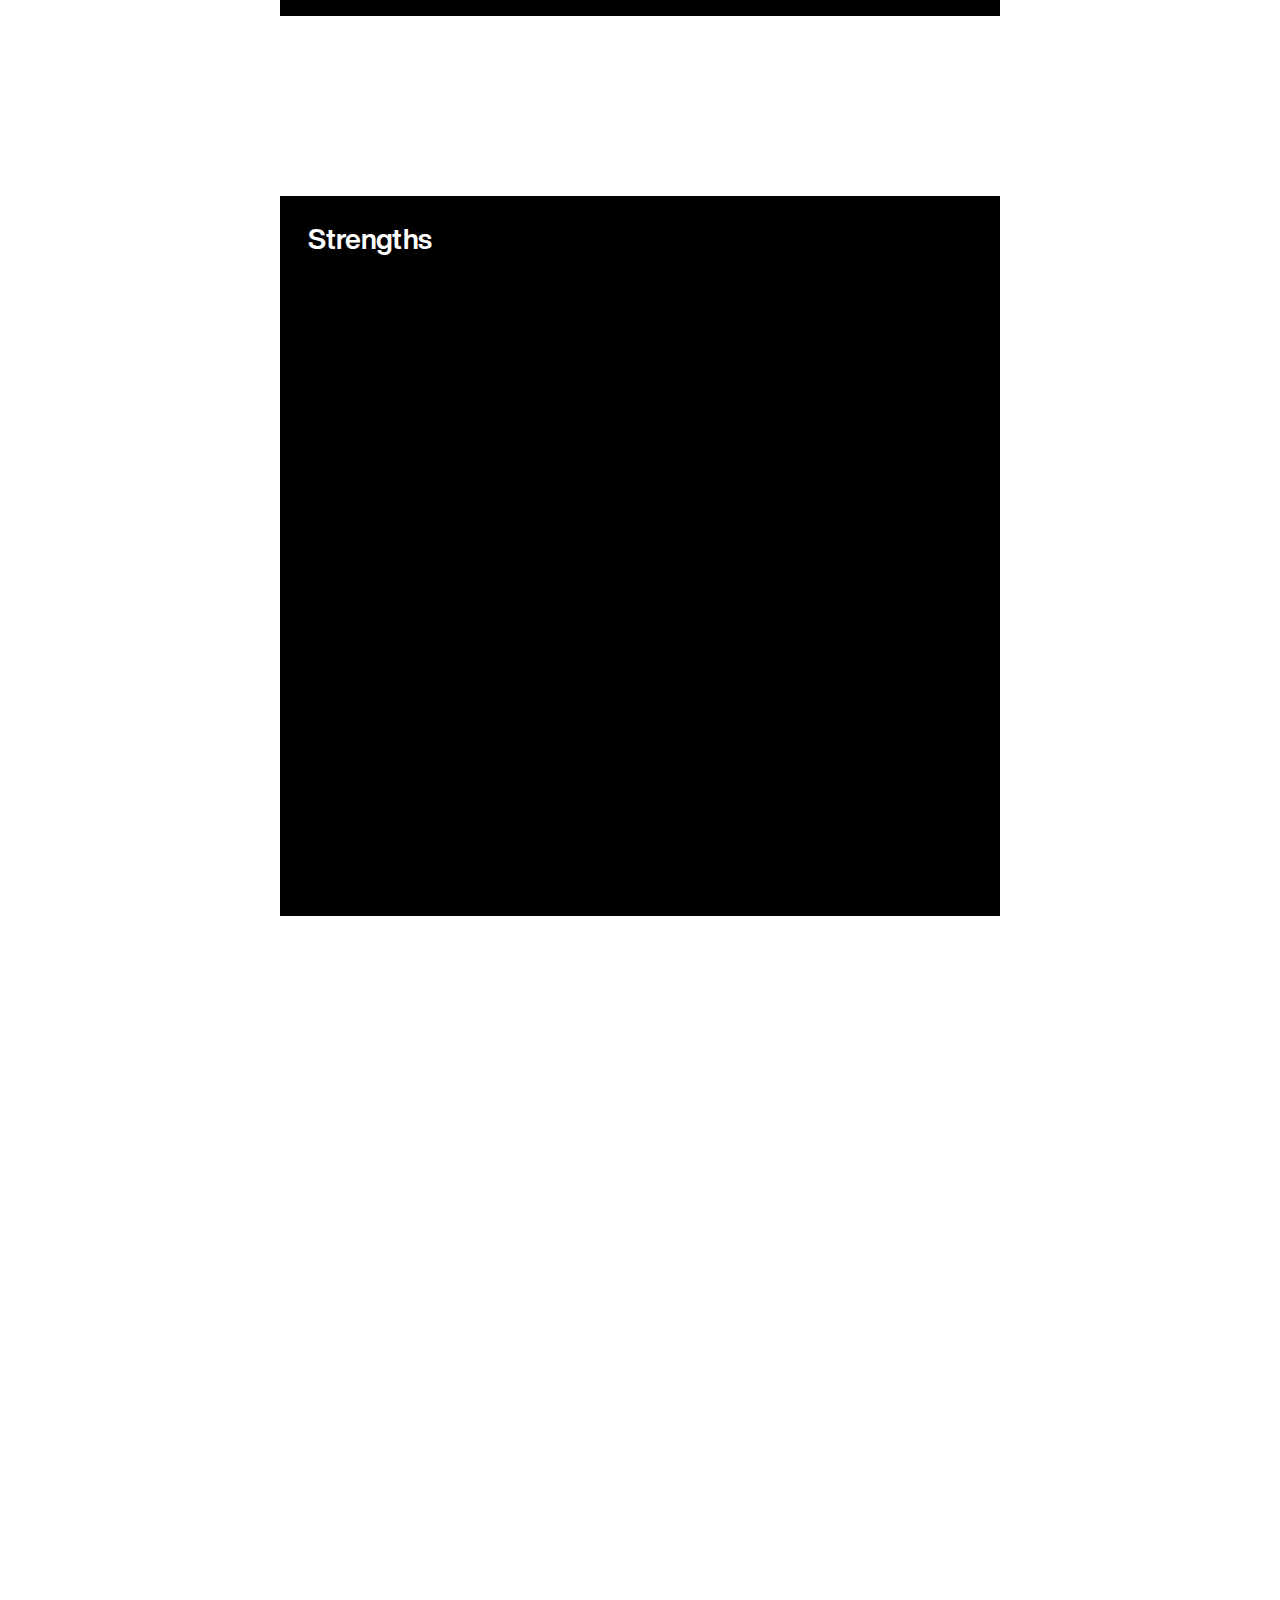
==== commit 38b140b4: "add png" ====
--- a/index.html
+++ b/index.html
@@ -129,7 +129,7 @@
                         <h3 class="js-title statements_invisible__w2HHF statements_title__APlFN">About</h3>
                      </div>
                      <picture class="statements_invisible__w2HHF statements_image__DeBYb">
-                        <source srcSet="https://kevadiyameet160.github.io/meet/images/about/mh_m_01.jpg" media="(max-width: 679px)" /><img
+                        <source srcSet="https://kevadiyameet160.github.io/meet/images/about/mh_m_01.png" media="(max-width: 679px)" /><img
                            src="https://kevadiyameet160.github.io/meet/images/about/mh_01.jpg" alt="" width="2500" height="1405" loading="lazy" />
                      </picture>
                   </div>
@@ -138,7 +138,7 @@
                         <h3 class="js-title statements_invisible__w2HHF statements_title__APlFN">Authentic</h3>
                      </div>
                      <picture class="statements_invisible__w2HHF statements_image__DeBYb">
-                        <source srcSet="https://kevadiyameet160.github.io/meet/images/about/mh_m_02.jpg" media="(max-width: 679px)" /><img
+                        <source srcSet="https://kevadiyameet160.github.io/meet/images/about/mh_m_02.png" media="(max-width: 679px)" /><img
                            src="https://kevadiyameet160.github.io/meet/images/about/mh_02.jpg" alt="" width="2500" height="1405" loading="lazy" />
                      </picture>
                   </div>
@@ -147,7 +147,7 @@
                         <h3 class="js-title statements_invisible__w2HHF statements_title__APlFN">Maneuverable</h3>
                      </div>
                      <picture class="statements_invisible__w2HHF statements_image__DeBYb">
-                        <source srcSet="https://kevadiyameet160.github.io/meet/images/about/mh_m_03.jpg" media="(max-width: 679px)" /><img
+                        <source srcSet="https://kevadiyameet160.github.io/meet/images/about/mh_m_03.png" media="(max-width: 679px)" /><img
                            src="https://kevadiyameet160.github.io/meet/images/about/mh_03.jpg" alt="" width="2500" height="1405" loading="lazy" />
                      </picture>
                   </div>
@@ -156,7 +156,7 @@
                         <h3 class="js-title statements_invisible__w2HHF statements_title__APlFN">All-Weather</h3>
                      </div>
                      <picture class="statements_invisible__w2HHF statements_image__DeBYb">
-                        <source srcSet="https://kevadiyameet160.github.io/meet/images/about/mh_m_04.jpg" media="(max-width: 679px)" /><img
+                        <source srcSet="https://kevadiyameet160.github.io/meet/images/about/mh_m_04.png" media="(max-width: 679px)" /><img
                            src="https://kevadiyameet160.github.io/meet/images/about/mh_04.jpg" alt="" width="2500" height="1405" loading="lazy" />
                      </picture>
                   </div>
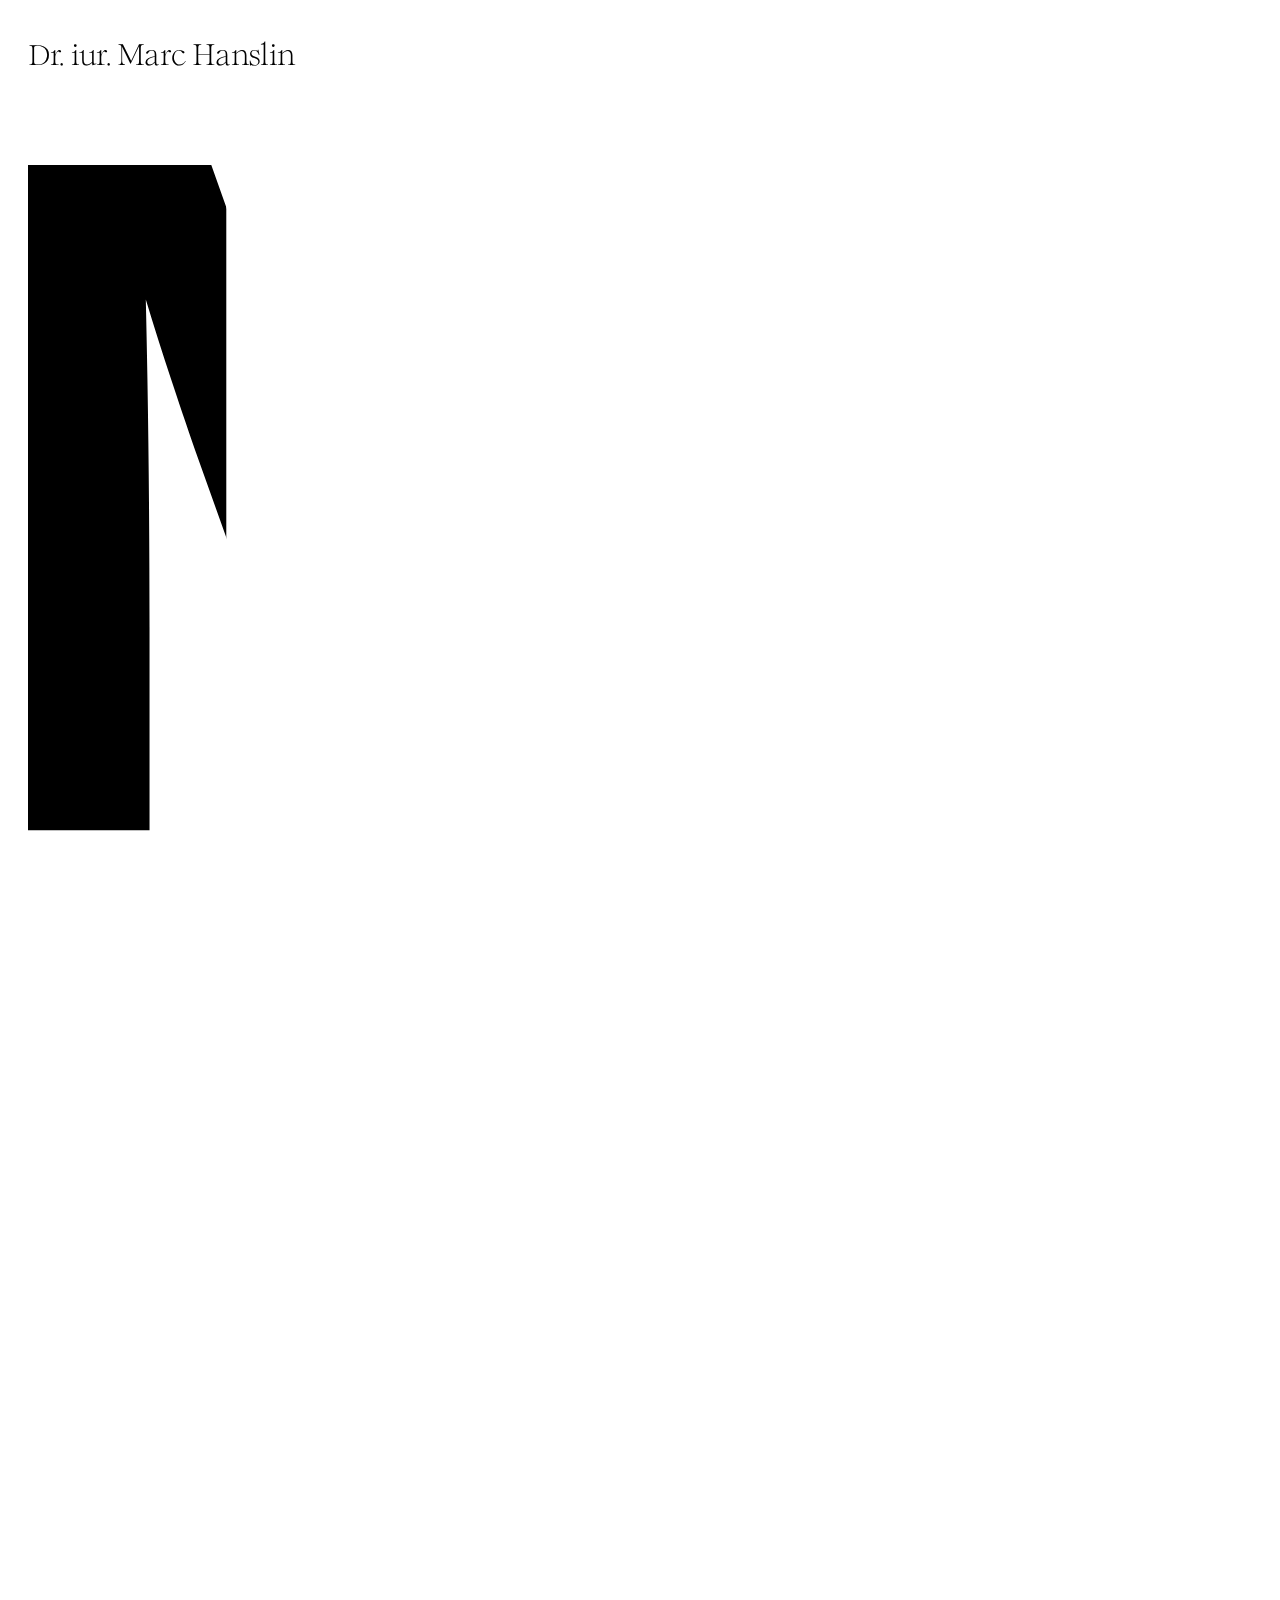
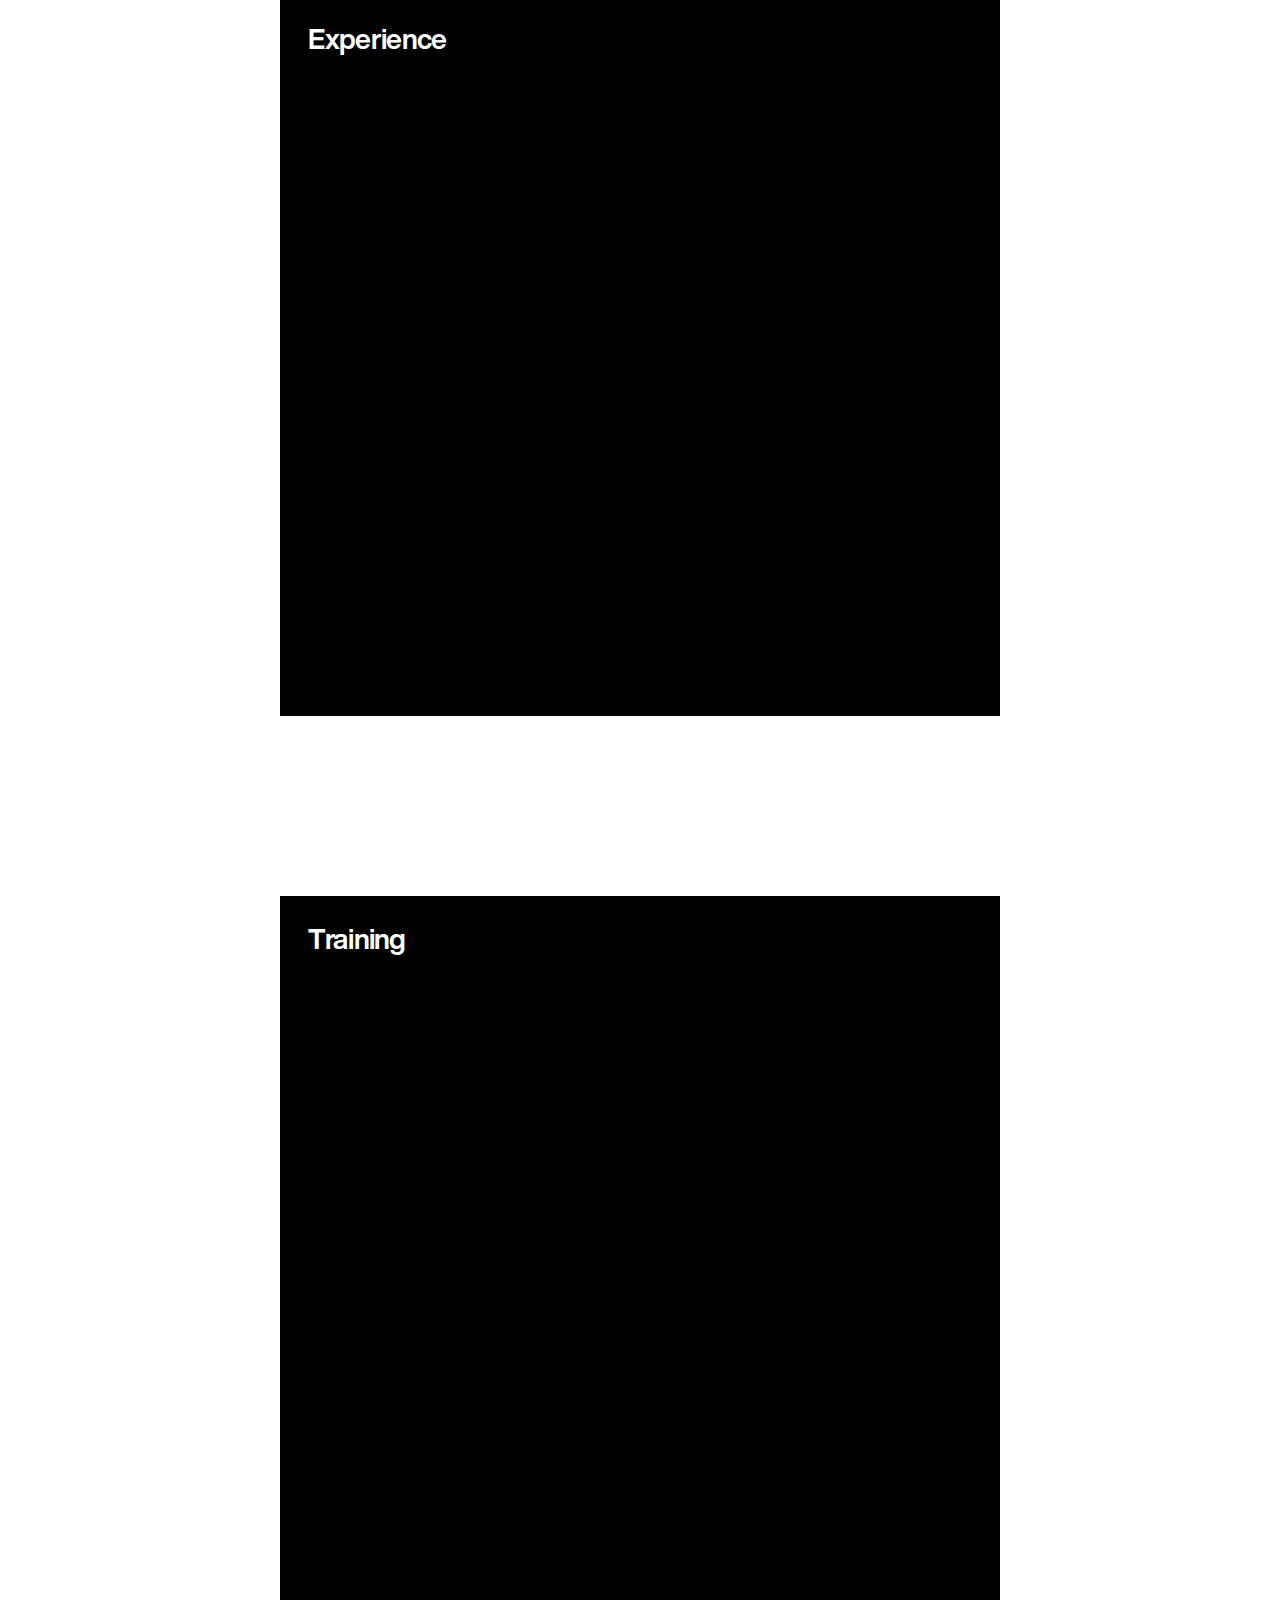
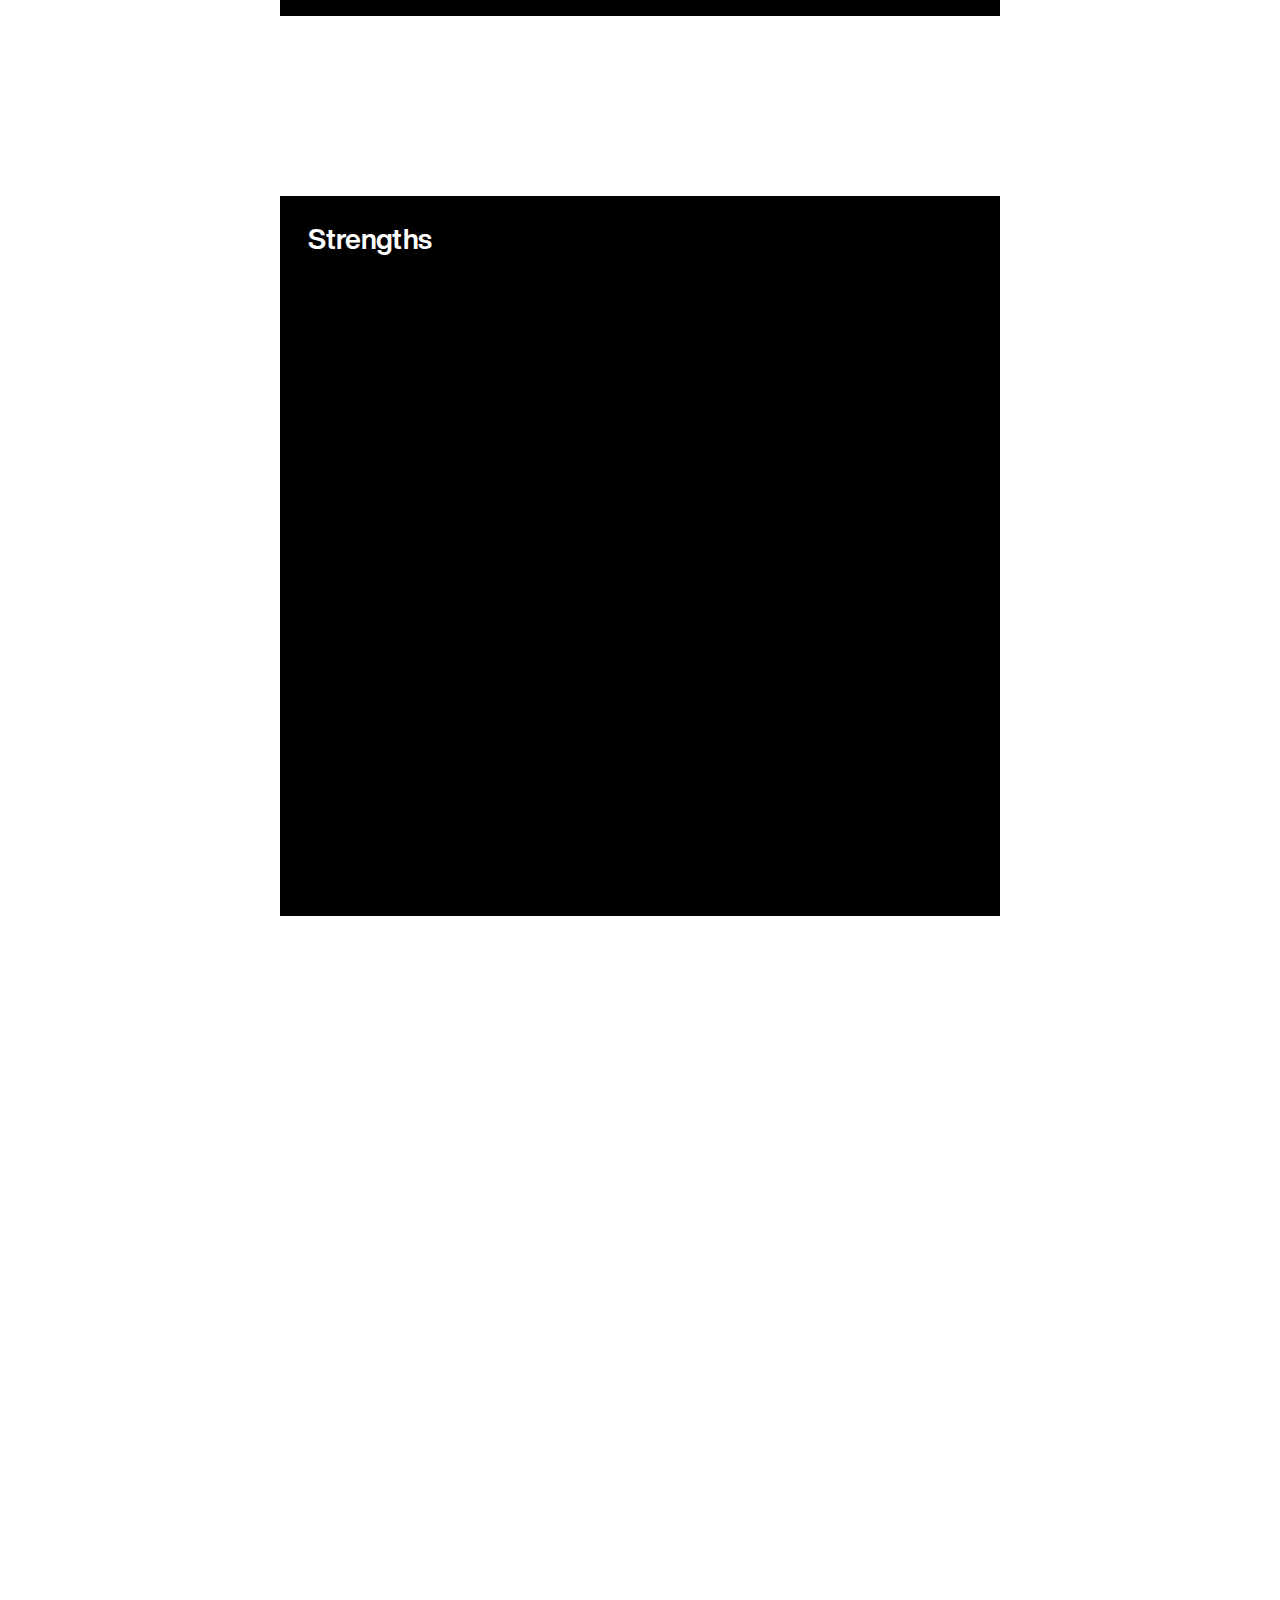
==== commit 08bc1704: "update css" ====
--- a/index.html
+++ b/index.html
@@ -25,10 +25,10 @@
    <script src="https://kevadiyameet160.github.io/meet/next/static/chunks/webpack-1515c7250ec9b99c.js" defer=""></script>
    <script src="https://kevadiyameet160.github.io/meet/next/static/chunks/framework-435588eac29f9d41.js" defer=""></script>
    <script src="https://kevadiyameet160.github.io/meet/next/static/chunks/main-5cebf592faf0463a.js" defer=""></script>
-   <script src="https://kevadiyameet160.github.io/meet/next/static/chunks/pages/_app-6f01f33ebcfcc4d2.js" defer=""></script>
+   <script src="https://kevadiyameet160.github.io/meet/next/static/chunks/pages/app-6f01f33ebcfcc4d2.js" defer=""></script>
    <script src="https://kevadiyameet160.github.io/meet/next/static/chunks/pages/index-a0d441f0ec7c83ce.js" defer=""></script>
-   <script src="https://kevadiyameet160.github.io/meet/next/static/da2Nh5lAYAlS6RsvE1M0Z/_buildManifest.js" defer=""></script>
-   <script src="https://kevadiyameet160.github.io/meet/next/static/da2Nh5lAYAlS6RsvE1M0Z/_ssgManifest.js" defer=""></script>
+   <script src="https://kevadiyameet160.github.io/meet/next/static/da2Nh5lAYAlS6RsvE1M0Z/buildManifest.js" defer=""></script>
+   <script src="https://kevadiyameet160.github.io/meet/next/static/da2Nh5lAYAlS6RsvE1M0Z/ssgManifest.js" defer=""></script>
 </head>
 
 <body>
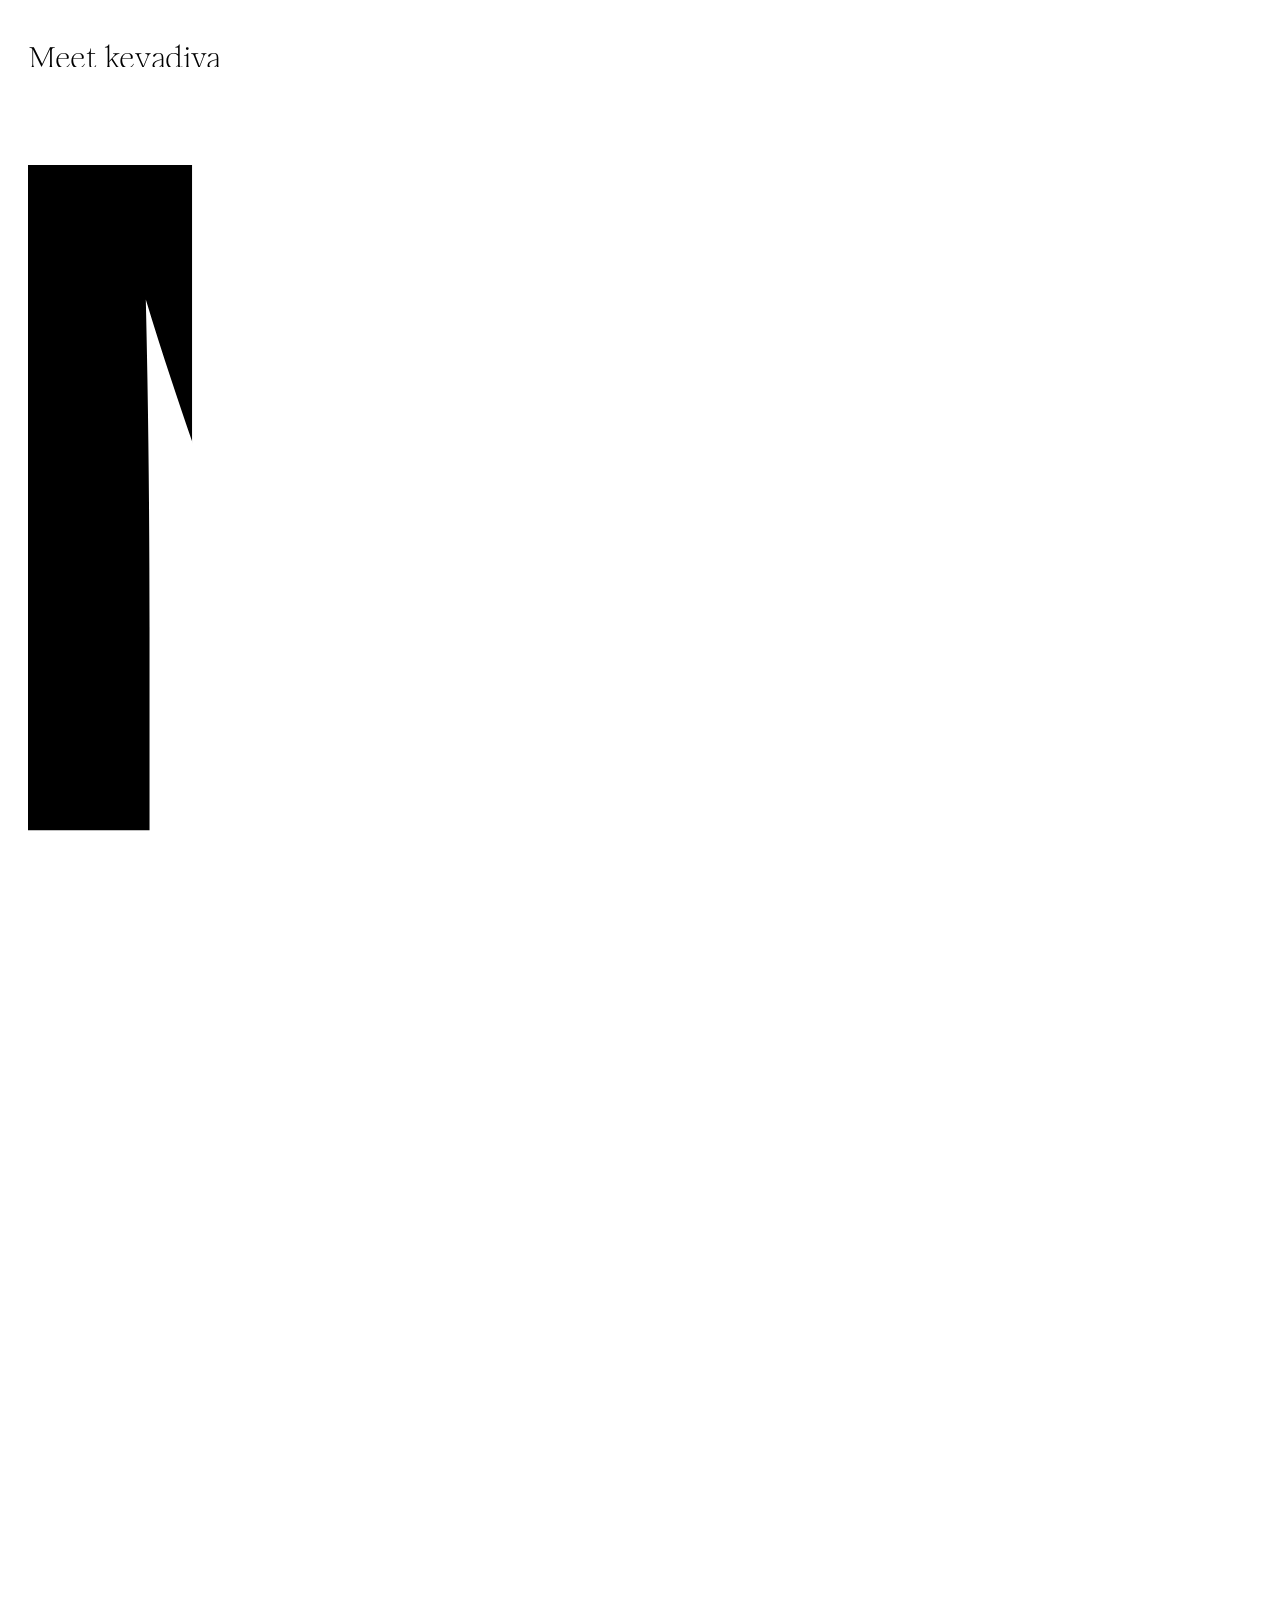
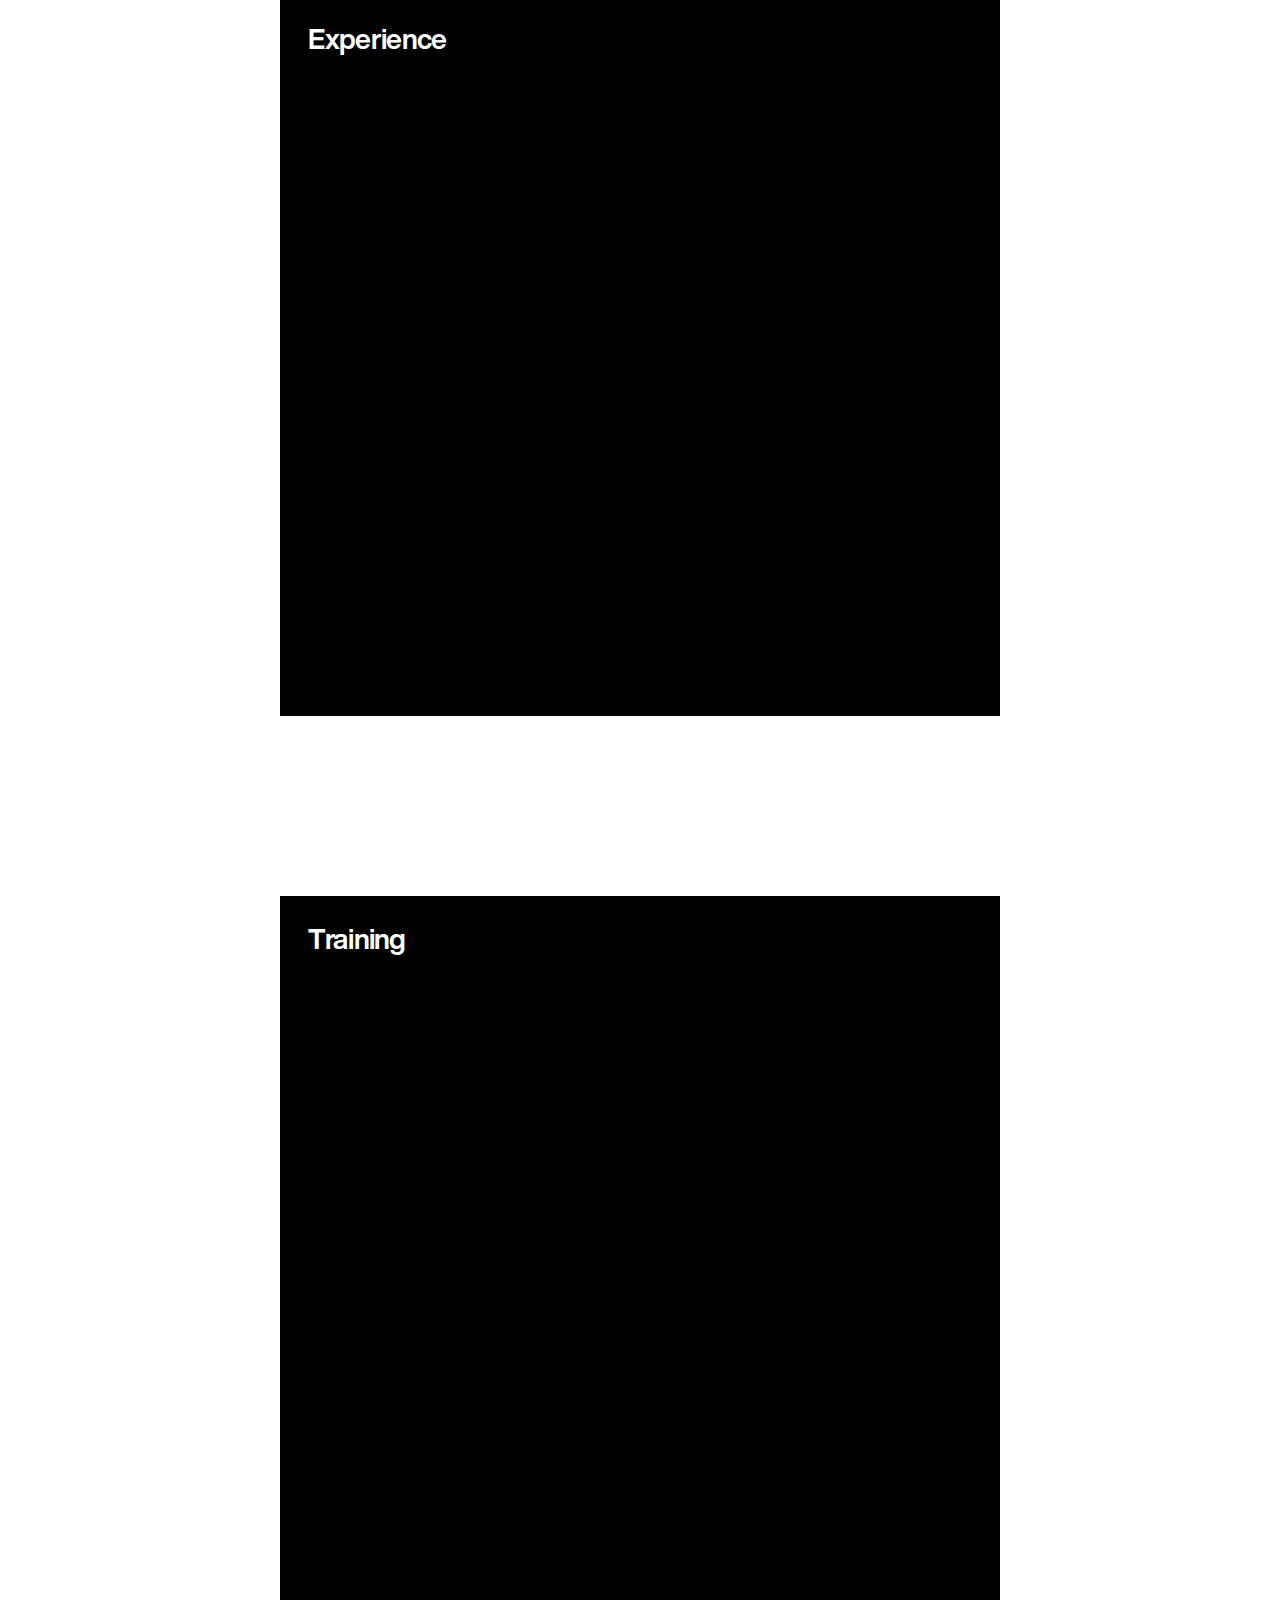
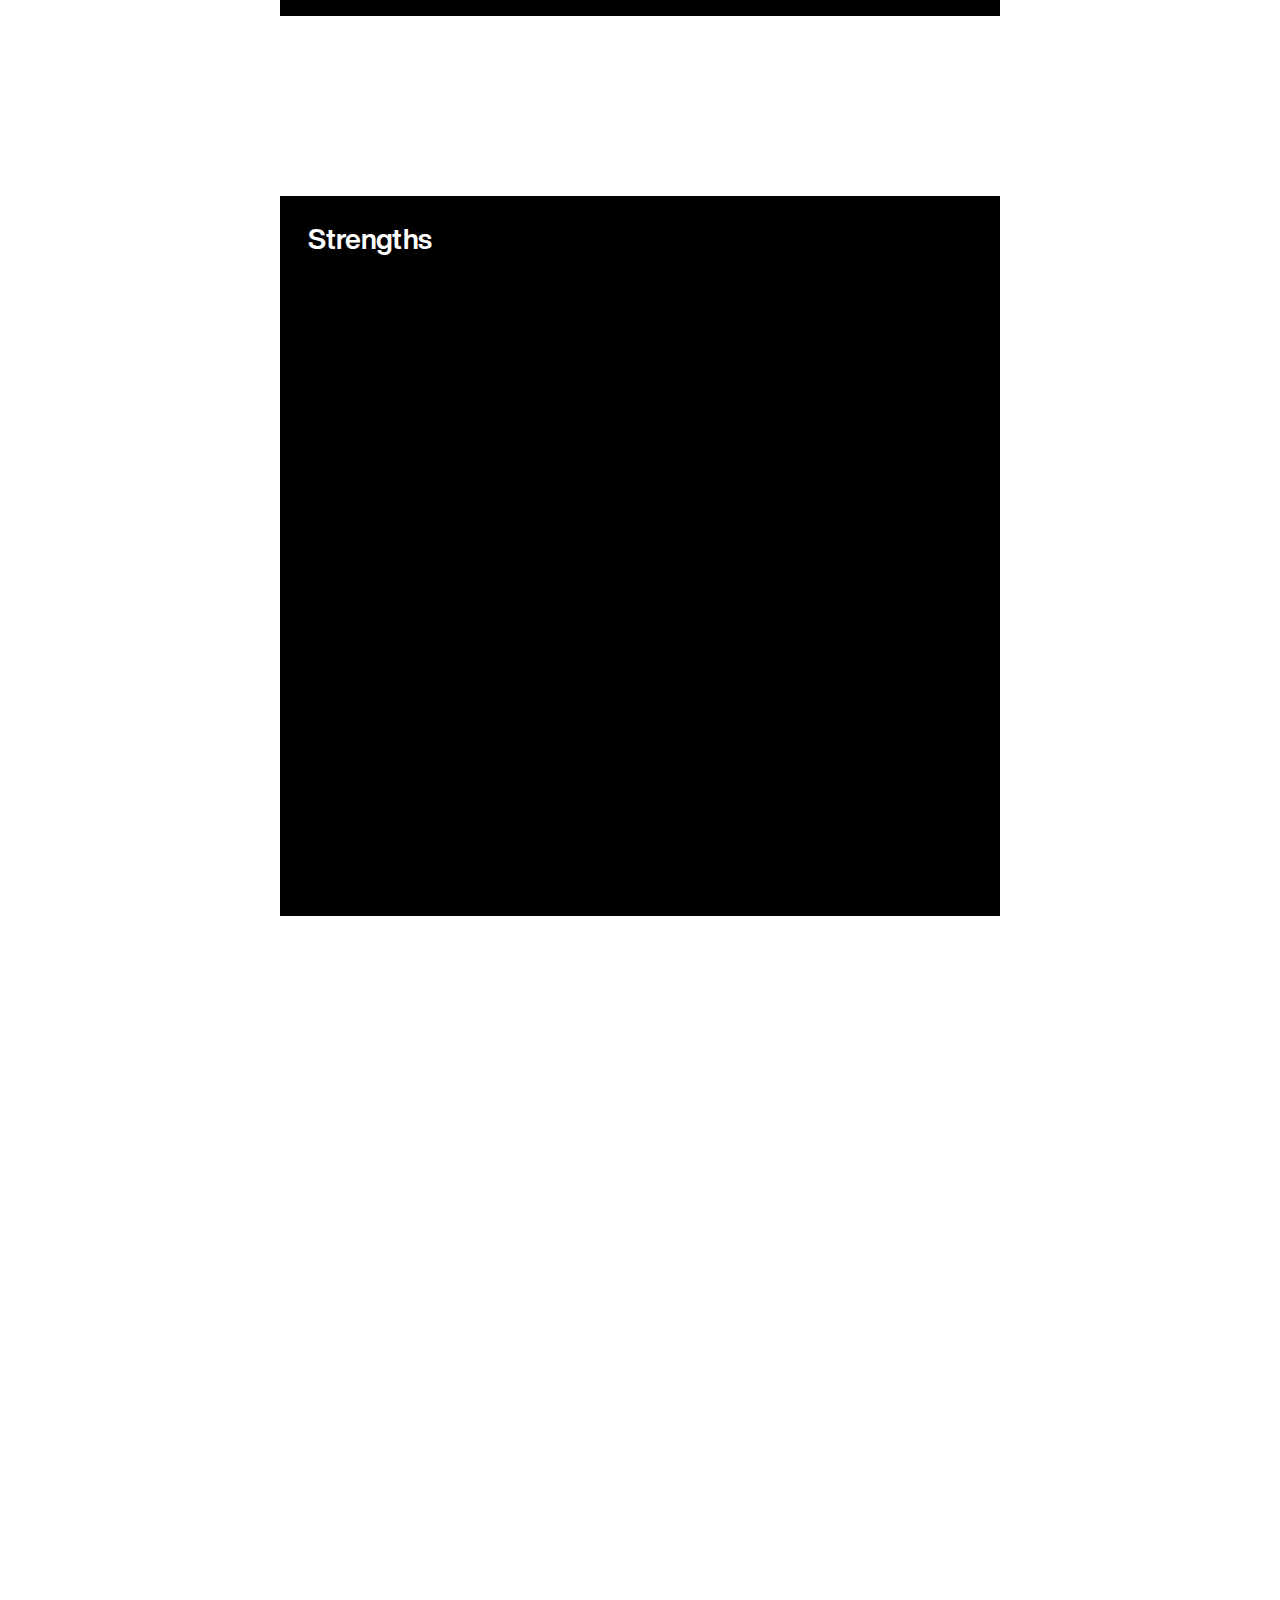
==== commit 0f4eca32: "name update in js" ====
--- a/index.html
+++ b/index.html
@@ -129,8 +129,7 @@
                         <h3 class="js-title statements_invisible__w2HHF statements_title__APlFN">About</h3>
                      </div>
                      <picture class="statements_invisible__w2HHF statements_image__DeBYb">
-                        <source srcSet="https://kevadiyameet160.github.io/meet/images/about/mh_m_01.png" media="(max-width: 679px)" /><img
-                           src="https://kevadiyameet160.github.io/meet/images/about/mh_01.jpg" alt="" width="2500" height="1405" loading="lazy" />
+                        <source srcSet="https://kevadiyameet160.github.io/meet/images/about/mh_m_01.png" media="(max-width: 679px)" /><img src="https://kevadiyameet160.github.io/meet/images/about/mh_01.jpg" alt="" width="2500" height="1405" loading="lazy" />
                      </picture>
                   </div>
                   <div class="statements_item__QrkJz">
@@ -138,8 +137,7 @@
                         <h3 class="js-title statements_invisible__w2HHF statements_title__APlFN">Authentic</h3>
                      </div>
                      <picture class="statements_invisible__w2HHF statements_image__DeBYb">
-                        <source srcSet="https://kevadiyameet160.github.io/meet/images/about/mh_m_02.png" media="(max-width: 679px)" /><img
-                           src="https://kevadiyameet160.github.io/meet/images/about/mh_02.jpg" alt="" width="2500" height="1405" loading="lazy" />
+                        <source srcSet="https://kevadiyameet160.github.io/meet/images/about/mh_m_02.png" media="(max-width: 679px)" /><img src="https://kevadiyameet160.github.io/meet/images/about/mh_02.jpg" alt="" width="2500" height="1405" loading="lazy" />
                      </picture>
                   </div>
                   <div class="statements_item__QrkJz">
@@ -147,8 +145,7 @@
                         <h3 class="js-title statements_invisible__w2HHF statements_title__APlFN">Maneuverable</h3>
                      </div>
                      <picture class="statements_invisible__w2HHF statements_image__DeBYb">
-                        <source srcSet="https://kevadiyameet160.github.io/meet/images/about/mh_m_03.png" media="(max-width: 679px)" /><img
-                           src="https://kevadiyameet160.github.io/meet/images/about/mh_03.jpg" alt="" width="2500" height="1405" loading="lazy" />
+                        <source srcSet="https://kevadiyameet160.github.io/meet/images/about/mh_m_03.png" media="(max-width: 679px)" /><img src="https://kevadiyameet160.github.io/meet/images/about/mh_03.jpg" alt="" width="2500" height="1405" loading="lazy" />
                      </picture>
                   </div>
                   <div class="statements_item__QrkJz">
@@ -156,8 +153,7 @@
                         <h3 class="js-title statements_invisible__w2HHF statements_title__APlFN">All-Weather</h3>
                      </div>
                      <picture class="statements_invisible__w2HHF statements_image__DeBYb">
-                        <source srcSet="https://kevadiyameet160.github.io/meet/images/about/mh_m_04.png" media="(max-width: 679px)" /><img
-                           src="https://kevadiyameet160.github.io/meet/images/about/mh_04.jpg" alt="" width="2500" height="1405" loading="lazy" />
+                        <source srcSet="https://kevadiyameet160.github.io/meet/images/about/mh_m_04.png" media="(max-width: 679px)" /><img src="https://kevadiyameet160.github.io/meet/images/about/mh_04.jpg" alt="" width="2500" height="1405" loading="lazy" />
                      </picture>
                   </div>
                </div>
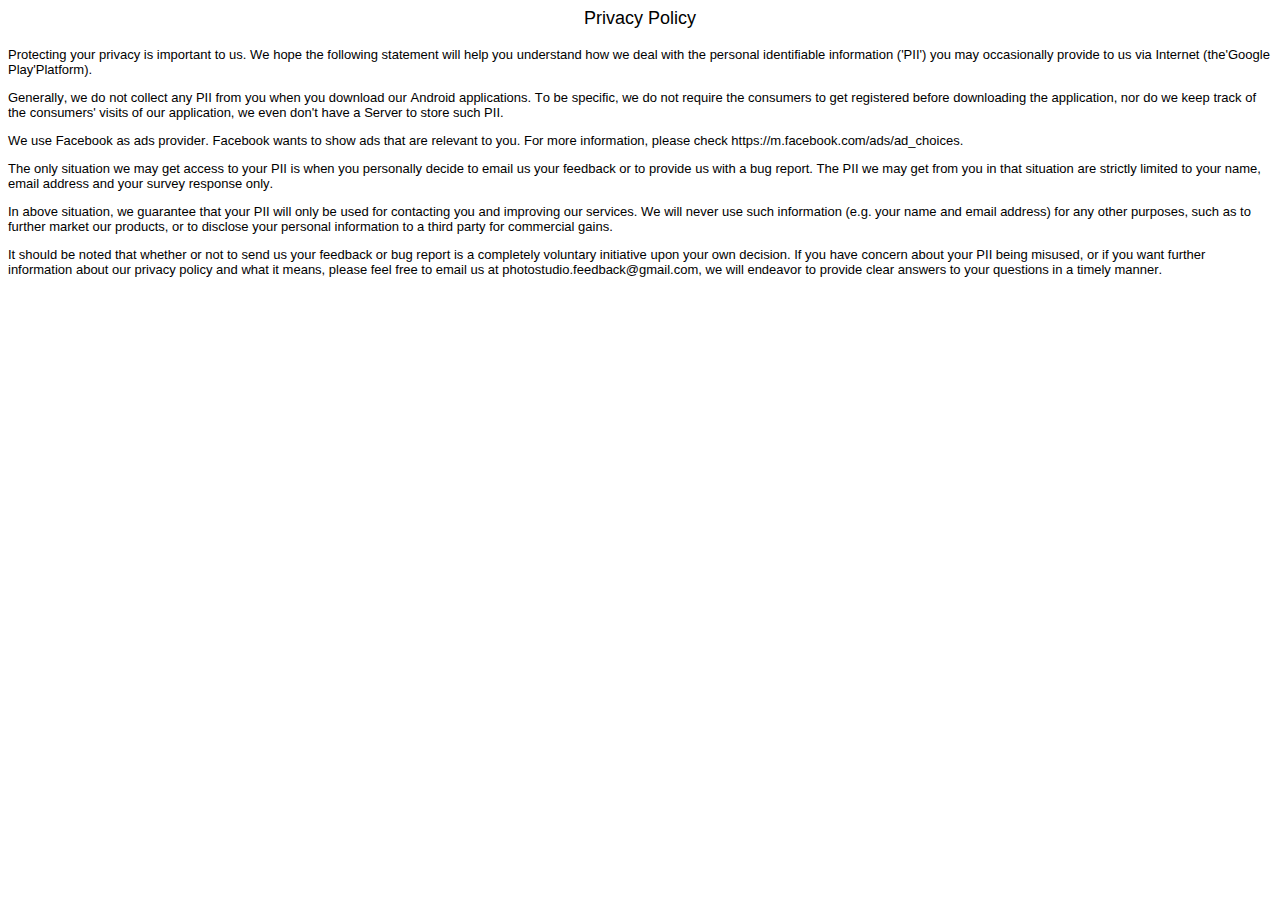
==== commit 9015099d: "Create index.html" ====
--- a/index.html
+++ b/index.html
@@ -1,328 +1,61 @@
-<!DOCTYPE html>
-<html lang="en">
-<!-- Mirrored from www.marchanslin.com/?ref=onepagelove by HTTrack Website Copier/3.x [XR&CO'2014], Fri, 31 Mar 2023 10:40:26 GMT -->
-<!-- Added by HTTrack -->
-<meta http-equiv="content-type" content="text/html;charset=utf-8" /><!-- /Added by HTTrack -->
+<!DOCTYPE html PUBLIC "-//W3C//DTD HTML 4.01//EN" "http://www.w3.org/TR/html4/strict.dtd">
+<html>
 
 <head>
-   <meta charSet="utf-8" />
-   <meta name="viewport" content="width=device-width" />
-   <title>Meet Kevadiya</title>
-   <meta name="og:title" content="Meet Kevadiya" />
-   <meta name="twitter:title" content="Meet Kevadiya" />
-   <meta name="description" content="Dr. iur. Meet Kevadiya. Authentic. Maneuverable. All-Weather." />
-   <meta name="og:description" content="Dr. iur. Meet Kevadiya. Authentic. Maneuverable. All-Weather." />
-   <meta name="twitter:description" content="Dr. iur. Meet Kevadiya. Authentic. Maneuverable. All-Weather." />
-   <meta property="og:image" content="og-image.png" />
-   <meta name="twitter:image" content="og-image.png" />
-   <meta name="twitter:card" content="summary_large_image" />
-   <meta name="next-head-count" content="11" />
-   <link rel="preload" href="https://kevadiyameet160.github.io/meet/next/static/css/84cdb35fa1281c89.css" as="style" />
-   <link rel="stylesheet" href="https://kevadiyameet160.github.io/meet/next/static/css/84cdb35fa1281c89.css" data-n-g="" />
-   <link rel="preload" href="https://kevadiyameet160.github.io/meet/next/static/css/c256dbabaac17d3d.css" as="style" />
-   <link rel="stylesheet" href="https://kevadiyameet160.github.io/meet/next/static/css/c256dbabaac17d3d.css" data-n-p="" /><noscript data-n-css=""></noscript>
-   <script defer="" nomodule="" src="https://kevadiyameet160.github.io/meet/next/static/chunks/polyfills-c67a75d1b6f99dc8.js"></script>
-   <script src="https://kevadiyameet160.github.io/meet/next/static/chunks/webpack-1515c7250ec9b99c.js" defer=""></script>
-   <script src="https://kevadiyameet160.github.io/meet/next/static/chunks/framework-435588eac29f9d41.js" defer=""></script>
-   <script src="https://kevadiyameet160.github.io/meet/next/static/chunks/main-5cebf592faf0463a.js" defer=""></script>
-   <script src="https://kevadiyameet160.github.io/meet/next/static/chunks/pages/app-6f01f33ebcfcc4d2.js" defer=""></script>
-   <script src="https://kevadiyameet160.github.io/meet/next/static/chunks/pages/index-a0d441f0ec7c83ce.js" defer=""></script>
-   <script src="https://kevadiyameet160.github.io/meet/next/static/da2Nh5lAYAlS6RsvE1M0Z/buildManifest.js" defer=""></script>
-   <script src="https://kevadiyameet160.github.io/meet/next/static/da2Nh5lAYAlS6RsvE1M0Z/ssgManifest.js" defer=""></script>
+    <meta http-equiv="Content-Type" content="text/html; charset=utf-8">
+    <meta http-equiv="Content-Style-Type" content="text/css">
+    <title>Welcome</title>
+    <meta name="Generator" content="Cocoa HTML Writer">
+    <meta name="CocoaVersion" content="1561.6">
+    <style type="text/css">
+        p.p1 {
+            margin: 0.0px 0.0px 18.0px 0.0px;
+            text-align: center;
+            line-height: 20.0px;
+            font: 18.0px Arial;
+            color: #000000;
+            -webkit-text-stroke: #000000
+        }
+
+        p.p2 {
+            margin: 0.0px 0.0px 13.0px 0.0px;
+            line-height: 20.0px;
+            font: 13.0px Arial;
+            color: #000000;
+            -webkit-text-stroke: #000000
+        }
+
+        span.s1 {
+            font-kerning: none
+        }
+    </style>
 </head>
 
 <body>
-   <div id="__next">
-      <nav class="navigation_nav__3w49L navigation_blend___DVTM">
-         <div class="container navigation_container__ub3JK">
-            <div class="navigation_title__FUjNT">
-               <div></div>
-            </div><button type="button" class="button button-unstyled navigation_button__M2UGa"
-               aria-label="Open Menu"><span aria-hidden="true"><span>M</span><span class="navigation_dots__FaXd4"><span
-                        class="navigation_dotPart__glcDH navigation_dotPartTop__KW642"></span><span
-                        class="navigation_dotPart__glcDH navigation_dotPartBottom__OHH3M"></span></span></span><span
-                  class="navigation_labelWrapper___fD9T" aria-hidden="true"><span>enu</span></span></button>
-         </div>
-      </nav>
-      <div id="js-panel" class="panel_panel__DY1jy">
-         <ul class="panel_list__nEQZE">
-            <li><a href="#about" class="panel_link__oQDig
-                panel_linkOffset__nKyQJ"><span class="panel_linkWrapper__ANrIg"><span class="panel_linkTrack__Q_uwd"><svg
-                           xmlns="http://www.w3.org/2000/svg" width="94" height="218" viewBox="0 0 94 218"
-                           class="panel_dots__EHoSB" aria-hidden="true">
-                           <rect width="94" height="91" fill="currentColor"></rect>
-                           <rect width="94" height="91" y="127" fill="currentColor"></rect>
-                        </svg><span class="panel_linkLabel__Q4sbL">About</span></span></span></a></li>
-            <li><a href="#trigger-spectrum" class="panel_link__oQDig"><span class="panel_linkWrapper__ANrIg"><span class="panel_linkTrack__Q_uwd"><svg
-                           xmlns="http://www.w3.org/2000/svg" width="94" height="218" viewBox="0 0 94 218"
-                           class="panel_dots__EHoSB" aria-hidden="true">
-                           <rect width="94" height="91" fill="currentColor"></rect>
-                           <rect width="94" height="91" y="127" fill="currentColor"></rect>
-                        </svg><span class="panel_linkLabel__Q4sbL">Spectrum</span></span></span></a></li>
-            <li><a href="#contact" class="panel_link__oQDig"><span class="panel_linkWrapper__ANrIg"><span class="panel_linkTrack__Q_uwd"><svg
-                           xmlns="http://www.w3.org/2000/svg" width="94" height="218" viewBox="0 0 94 218"
-                           class="panel_dots__EHoSB" aria-hidden="true">
-                           <rect width="94" height="91" fill="currentColor"></rect>
-                           <rect width="94" height="91" y="127" fill="currentColor"></rect>
-                        </svg><span class="panel_linkLabel__Q4sbL">Contact</span></span></span></a></li>
-         </ul><button type="button" class="button-unstyled panel_closeButton__yRUzc" aria-label="Close Menu"><svg
-               width="24.049246" height="24.033117" viewBox="0 0 24.049246 24.033117" xmlns="http://www.w3.org/2000/svg"
-               class="panel_closeIcon__OpbVl">
-               <line y1="1.5301615" x2="1.0603634" stroke-width="3" stroke="currentColor" fill="none" y2="22.97216"
-                  x1="22.514364"></line>
-               <path stroke-width="3" stroke="currentColor" fill="none" d="M 6.8514745,1.5 H 22.549245 v 15.697771">
-               </path>
-            </svg></button>
-      </div>
-      <main>
-         <div>
-            <div id="js-logo" class="logo_logo__DP9jK"><svg xmlns="http://www.w3.org/2000/svg" width="1839"
-                  height="1000" viewBox="0 0 1839 1000" class="logo_svg__uR3TP">
-                  <g fill="currentColor">
-                     <path
-                        d="M622.4,476c-30.9,89.9-63.2,193.8-88.5,280.8c-25.3-82.8-56.2-181.1-85.7-271L275.4,0H0v999.7h182.6V695 c0-150.2-1.4-313.1-5.6-492.8c22.5,74.4,45,141.8,74.5,227.5l203.7,570.1h155.9l202.3-570.1c30.9-87.1,53.4-154.4,75.9-230.3 c-4.2,181.1-5.6,344-5.6,495.6v304.7h181.2V0H789.5L622.4,476L622.4,476z">
-                     </path>
-                     <rect x="1226" y="0.2" width="449" height="420.9"></rect>
-                     <rect x="1226" y="579.1" width="449" height="420.9" id="js-logo-bottom"></rect>
-                  </g>
-               </svg></div>
-            <section id="intro" class="section_section__6hdSp">
-               <div class="section_container__X_Mxo container">
-                  <h2 class="sr-only">Dr. iur. Meet Kevadiya</h2>
-                  <div id="js-intro" class="intro_intro__TbvzF">
-                     <div class="intro_fixed___nAnY"><svg xmlns="http://www.w3.org/2000/svg" width="1839" height="1000"
-                           viewBox="0 0 1839 1000" preserveAspectRatio="xMinYMin meet" class="intro_logo__gOrCn">
-                           <g>
-                              <path
-                                 d="M622.4,476c-30.9,89.9-63.2,193.8-88.5,280.8c-25.3-82.8-56.2-181.1-85.7-271L275.4,0H0v999.7h182.6V695 c0-150.2-1.4-313.1-5.6-492.8c22.5,74.4,45,141.8,74.5,227.5l203.7,570.1h155.9l202.3-570.1c30.9-87.1,53.4-154.4,75.9-230.3 c-4.2,181.1-5.6,344-5.6,495.6v304.7h181.2V0H789.5L622.4,476L622.4,476z"
-                                 fill="#000" class="intro_invisible__E3Px6"></path>
-                              <g class="intro_invisible__E3Px6">
-                                 <path fill="#000"
-                                    d="M1674,0v421.1h-449V0.2h-163V1000h171h431h174V0H1675z M1675,1000h-449V579.1h449V1000z">
-                                 </path>
-                                 <rect fill="#fff" x="1226" y="0.2" width="449" height="420.9"></rect>
-                                 <rect fill="#fff" x="1226" y="579.1" width="449" height="420.9"></rect>
-                              </g>
-                              <g class="intro_invisible__E3Px6">
-                                 <path fill="#fff"
-                                    d="M1675,0v421.1h-449V0.2h-165.8V1000H1234h431h174V0H1675z M1675,1000h-449V579.1h449V1000z">
-                                 </path>
-                                 <rect fill="#000" x="1226" y="0.2" width="449" height="420.9"></rect>
-                                 <rect fill="#000" x="1226" y="579.1" width="449" height="420.9"></rect>
-                              </g>
-                           </g>
-                        </svg>
-                        <div class="intro_scrollHint__hDMRL ">Scroll</div>
-                     </div>
-                  </div>
-               </div>
-               <div id="trigger-intro" class="section_trigger__LSgBF
-        
-        
-        " aria-hidden="true"></div>
-            </section>
-            <section id="about" class="section_section__6hdSp">
-               <h2 class="sr-only">About</h2>
-               <div>
-                  <div class="statements_item__QrkJz">
-                     <div class="statements_wrapper__ektVI">
-                        <h3 class="js-title statements_invisible__w2HHF statements_title__APlFN">About</h3>
-                     </div>
-                     <picture class="statements_invisible__w2HHF statements_image__DeBYb">
-                        <source srcSet="https://kevadiyameet160.github.io/meet/images/about/mh_m_01.png" media="(max-width: 679px)" /><img src="https://kevadiyameet160.github.io/meet/images/about/mh_01.jpg" alt="" width="2500" height="1405" loading="lazy" />
-                     </picture>
-                  </div>
-                  <div class="statements_item__QrkJz">
-                     <div class="statements_wrapper__ektVI">
-                        <h3 class="js-title statements_invisible__w2HHF statements_title__APlFN">Authentic</h3>
-                     </div>
-                     <picture class="statements_invisible__w2HHF statements_image__DeBYb">
-                        <source srcSet="https://kevadiyameet160.github.io/meet/images/about/mh_m_02.png" media="(max-width: 679px)" /><img src="https://kevadiyameet160.github.io/meet/images/about/mh_02.jpg" alt="" width="2500" height="1405" loading="lazy" />
-                     </picture>
-                  </div>
-                  <div class="statements_item__QrkJz">
-                     <div class="statements_wrapper__ektVI">
-                        <h3 class="js-title statements_invisible__w2HHF statements_title__APlFN">Maneuverable</h3>
-                     </div>
-                     <picture class="statements_invisible__w2HHF statements_image__DeBYb">
-                        <source srcSet="https://kevadiyameet160.github.io/meet/images/about/mh_m_03.png" media="(max-width: 679px)" /><img src="https://kevadiyameet160.github.io/meet/images/about/mh_03.jpg" alt="" width="2500" height="1405" loading="lazy" />
-                     </picture>
-                  </div>
-                  <div class="statements_item__QrkJz">
-                     <div class="statements_wrapper__ektVI">
-                        <h3 class="js-title statements_invisible__w2HHF statements_title__APlFN">All-Weather</h3>
-                     </div>
-                     <picture class="statements_invisible__w2HHF statements_image__DeBYb">
-                        <source srcSet="https://kevadiyameet160.github.io/meet/images/about/mh_m_04.png" media="(max-width: 679px)" /><img src="https://kevadiyameet160.github.io/meet/images/about/mh_04.jpg" alt="" width="2500" height="1405" loading="lazy" />
-                     </picture>
-                  </div>
-               </div>
-               <div class="boxes_itemHigher__NUqqN">
-                  <div class="boxes_box__R0KXK">
-                     <div class="js-box-inner boxes_inner__99zEf">
-                        <h3 class="boxes_title__apZfP">Meet Kevadiya</h3>
-                        <div class="js-box-content boxes_content__BsTbY">
-                           <p><span class="js-box-fade-part">I am a</span> <span
-                                 class="js-box-fade-word">lawyer</span><span class="js-box-fade-part">. Passionate to
-                                 serve, passionate to find common ground.</span> <span
-                                 class="js-box-fade-word">Kellerhals Carrard</span> <span class="js-box-fade-part">is my
-                                 team. I am a general staff officer. Cherishing structured thinking, goal-orientation
-                                 and team work. I am a</span> <span class="js-box-fade-word">politician</span> <span
-                                 class="js-box-fade-part">at heart. Opinionated, love for debates and prepared to lead.
-                                 I bring</span> <span class="js-box-fade-word">leadership</span> <span
-                                 class="js-box-fade-part">experience, being a platoon leader and company commander in
-                                 the Swiss</span> <span class="js-box-fade-word">army</span><span
-                                 class="js-box-fade-part">. I am business partner and</span> <span
-                                 class="js-box-fade-word">advisor</span><span class="js-box-fade-part">. Critical at
-                                 times, supportive at most. But most importantly, I love my</span> <span
-                                 class="js-box-fade-word">family</span><span class="js-box-fade-part">. Always caring,
-                                 always there.</span></p>
-                        </div>
-                     </div>
-                  </div>
-                  <div class="boxes_square__gPn8y" aria-hidden="true"></div>
-               </div>
-               <div class="boxes_item__nz8C0">
-                  <div class="boxes_box__R0KXK">
-                     <div class="js-box-inner boxes_inner__99zEf">
-                        <h3 class="boxes_title__apZfP">Experience</h3>
-                        <div class="js-box-content boxes_content__BsTbY">
-                           <p>Since 2014, I work as a licensed lawyer in Switzerland. I am specialized on M&amp;A and
-                              capital markets law, but I enjoy advising as well. My clients are large and small
-                              enterprises, sometimes private individuals. Some are from Switzerland, some international.
-                              For many years now, I am also a board member, business angel and advisor to companies. In
-                              my younger years, I was active in local politics for the liberal party.</p>
-                        </div>
-                     </div>
-                  </div>
-               </div>
-               <div class="boxes_item__nz8C0">
-                  <div class="boxes_box__R0KXK">
-                     <div class="js-box-inner boxes_inner__99zEf">
-                        <h3 class="boxes_title__apZfP">Training</h3>
-                        <div class="js-box-content boxes_content__BsTbY">
-                           <p>My alma mater is the University of Zurich where I graduated with a Master in Law in 2010.
-                              The bar exam I took in my home canton St. Gallen in 2013. 2016 I completed my PhD with a
-                              thesis in capital markets law and criminal law at the University of Zurich. 2018/2019 I
-                              earned an MBA at the University of Science and Technology in Hong Kong. Over the years I
-                              completed many courses in the Swiss Army on leadership, crisis management, C-level
-                              communication, group problem solving and media training.</p>
-                        </div>
-                     </div>
-                  </div>
-               </div>
-               <div class="boxes_itemHigher__NUqqN">
-                  <div class="boxes_box__R0KXK">
-                     <div class="js-box-inner boxes_inner__99zEf">
-                        <h3 class="boxes_title__apZfP">Strengths</h3>
-                        <div class="js-box-content boxes_content__BsTbY">
-                           <p>I am a versatile person. I can adapt easily, am open to change and to new ideas. At the
-                              same time, I am a bit old fashioned. I trust my principles and values, follow my path and
-                              have performed well under pressure so far. And, I am not afraid to be me. I am honest and
-                              straight forward, enjoy a good laugh, do not take myself too seriously and I try to cater
-                              for the fact that everyone else is just human too.</p>
-                        </div>
-                     </div>
-                  </div>
-                  <div class="boxes_morph__FVfmB" aria-hidden="true"></div>
-               </div>
-               <div id="trigger-about" class="section_trigger__LSgBFsection_triggerTop__DTqLC" aria-hidden="true"></div>
-            </section>
-            <section id="spectrum" class="section_section__6hdSp section_inverted__PFopM">
-               <div class="section_container__X_Mxo container">
-                  <h2 class="sr-only">Spectrum</h2>
-                  <div>
-                     <div class="statements_item__QrkJz  statements_itemQuick__sUXRm">
-                        <div class="statements_wrapper__ektVI statements_wrapperRotate__B7t0Y ">
-                           <h3 class="js-title statements_invisible__w2HHF statements_title__APlFN">Spectrum</h3>
-                        </div>
-                     </div>
-                     <div class="statements_item__QrkJz statements_itemHigher__qiQJy">
-                        <div class="statements_wrapper__ektVI statements_wrapperRotate__B7t0Y ">
-                           <h3 class="js-title statements_invisible__w2HHF statements_title__APlFN">Interests</h3>
-                        </div>
-                        <div class="js-content statements_invisible__w2HHF statements_content__ihu4d">
-                           <p>I seek variety and new challenges. Being it new clients, new deals or new projects. If the
-                              team is nice, there is ambition and I have something to contribute, I am interested. If
-                              it’s pressing or complex, I definitely want to learn more. I am not fixed on a specific
-                              role. Advisor, board member, investor. I just want to have an impact. Besides, I enjoy
-                              talking, teaching and writing.</p>
-                        </div>
-                     </div>
-                     <div class="statements_item__QrkJz statements_itemHigher__qiQJy">
-                        <div class="statements_wrapper__ektVI statements_wrapperRotate__B7t0Y ">
-                           <h3 class="js-title statements_invisible__w2HHF statements_title__APlFN">My people</h3>
-                        </div>
-                        <div class="js-content statements_invisible__w2HHF statements_content__ihu4d">
-                           <p>Through my activities, I met amazing people. Lawyers, investors, founders, manager, army
-                              officers, politicians, but foremost friends and colleagues. I try my best to stay
-                              connected and am thankful for every new encounter. I am genuinely interested in what
-                              people do and I am not shy to bring people together if I see an opportunity.</p>
-                        </div>
-                     </div>
-                     <div class="statements_item__QrkJz statements_itemHigher__qiQJy">
-                        <div class="statements_wrapper__ektVI statements_wrapperRotate__B7t0Y ">
-                           <h3 class="js-title statements_invisible__w2HHF statements_title__APlFN">Industries</h3>
-                        </div>
-                        <div class="js-content statements_invisible__w2HHF statements_content__ihu4d">
-                           <p>I am a generalist. I work in all industries. The machine industry always felt dear to my
-                              heart, as my father was an engineer. As a lawyer, I worked on great transactions for the
-                              chemical and the life science industry. The financial industry, I understand well, and I
-                              have decent insight into tech, especially cloud computing. A special interest are beer and
-                              chocolate and the retail sector in general.</p>
-                        </div>
-                     </div>
-                  </div>
-               </div>
-               <div id="trigger-spectrum" class="section_trigger__LSgBF section_triggerBottom__dY9Tk" aria-hidden="true"></div>
-            </section>
-            <section id="contact" class="section_section__6hdSp">
-               <div class="section_container__X_Mxo container">
-                  <h2 class="sr-only">Contact</h2>
-                  <div>
-                     <div class="statements_item__QrkJz">
-                        <div class="statements_wrapper__ektVI">
-                           <h3 class="js-title statements_invisible__w2HHF statements_title__APlFN">Contact</h3>
-                        </div>
-                     </div>
-                     <div class="statements_item__QrkJz">
-                        <div class="statements_wrapper__ektVI">
-                           <h3 class="js-title statements_invisible__w2HHF statements_title__APlFN"><span
-                                 class="sr-only">M</span>essage me.</h3>
-                        </div>
-                        <div class="js-subtitle statements_invisible__w2HHF statements_subtitle__KKzQv">
-                           <p><a href="mailto:marc.hanslin@kellerhals-carrard.ch">E-Mail</a><br /><a
-                                 href="https://www.linkedin.com/in/marc-hanslin-9307665b/" target="_blank"
-                                 rel="noreferrer noopener">LinkedIn</a></p>
-                        </div>
-                     </div>
-                     <div class="statements_item__QrkJz">
-                        <div class="statements_wrapper__ektVI">
-                           <h3 class="js-title statements_invisible__w2HHF statements_title__APlFN"><span
-                                 class="sr-only">M</span>eet me.</h3>
-                        </div>
-                        <div class="js-subtitle statements_invisible__w2HHF statements_subtitle__KKzQv">
-                           <p>Kellerhals Carrard <br />4051 Basel</p>
-                        </div>
-                     </div>
-                     <div class="statements_item__QrkJz">
-                        <div class="statements_wrapper__ektVI">
-                           <h3 class="js-title statements_invisible__w2HHF statements_title__APlFN"><span class="sr-only">M</span>arc Hanslin.</h3>
-                        </div>
-                        <div class="js-subtitle statements_invisible__w2HHF statements_subtitle__KKzQv">
-                           <p>© MH <!-- -->2022<br />Favorit × Frame</p>
-                        </div>
-                     </div>
-                  </div>
-               </div>
-               <div id="trigger-contact" class="section_trigger__LSgBF" aria-hidden="true"></div>
-            </section>
-         </div>
-      </main>
-   </div>
-   <script id="__NEXT_DATA__"
-      type="application/json">{"props":{"pageProps":{}},"page":"/","query":{},"buildId":"da2Nh5lAYAlS6RsvE1M0Z","nextExport":true,"autoExport":true,"isFallback":false,"scriptLoader":[]}</script>
+    <p class="p1"><span class="s1">Privacy Policy</span></p>
+    <p class="p2"><span class="s1">Protecting your privacy is important to us. We hope the following statement will help
+            you understand how we deal with the personal identifiable information ('PII') you may occasionally provide
+            to us via Internet (the'Google Play'Platform).</span></p>
+    <p class="p2"><span class="s1">Generally, we do not collect any PII from you when you download our Android
+            applications. To be specific, we do not require the consumers to get registered before downloading the
+            application, nor do we keep track of the consumers' visits of our application, we even don't have a Server
+            to store such PII.</span></p>
+    <p class="p2"><span class="s1"><span id="appName">We</span> use Facebook as ads provider. Facebook wants to show ads
+            that are relevant to you. For more information, please check https://m.facebook.com/ads/ad_choices.</span>
+    </p>
+    <p class="p2"><span class="s1">The only situation we may get access to your PII is when you personally decide to
+            email us your feedback or to provide us with a bug report. The PII we may get from you in that situation are
+            strictly limited to your name, email address and your survey response only.</span></p>
+    <p class="p2"><span class="s1">In above situation, we guarantee that your PII will only be used for contacting you
+            and improving our services. We will never use such information (e.g. your name and email address) for any
+            other purposes, such as to further market our products, or to disclose your personal information to a third
+            party for commercial gains.</span></p>
+    <p class="p2"><span class="s1">It should be noted that whether or not to send us your feedback or bug report is a
+            completely voluntary initiative upon your own decision. If you have concern about your PII being misused, or
+            if you want further information about our privacy policy and what it means, please feel free to email us at
+            photostudio.feedback@gmail.com, we will endeavor to provide clear answers to your questions in a timely
+            manner.</span></p>
 </body>
-<!-- Mirrored from www.marchanslin.com/?ref=onepagelove by HTTrack Website Copier/3.x [XR&CO'2014], Fri, 31 Mar 2023 10:40:32 GMT -->
+<script>var url = window.location.href; var index = url.indexOf("app="); if (index > 0) document.getElementById("appName").innerText = decodeURI(url.substring(index + 4));</script>
 
-</html>+</html>
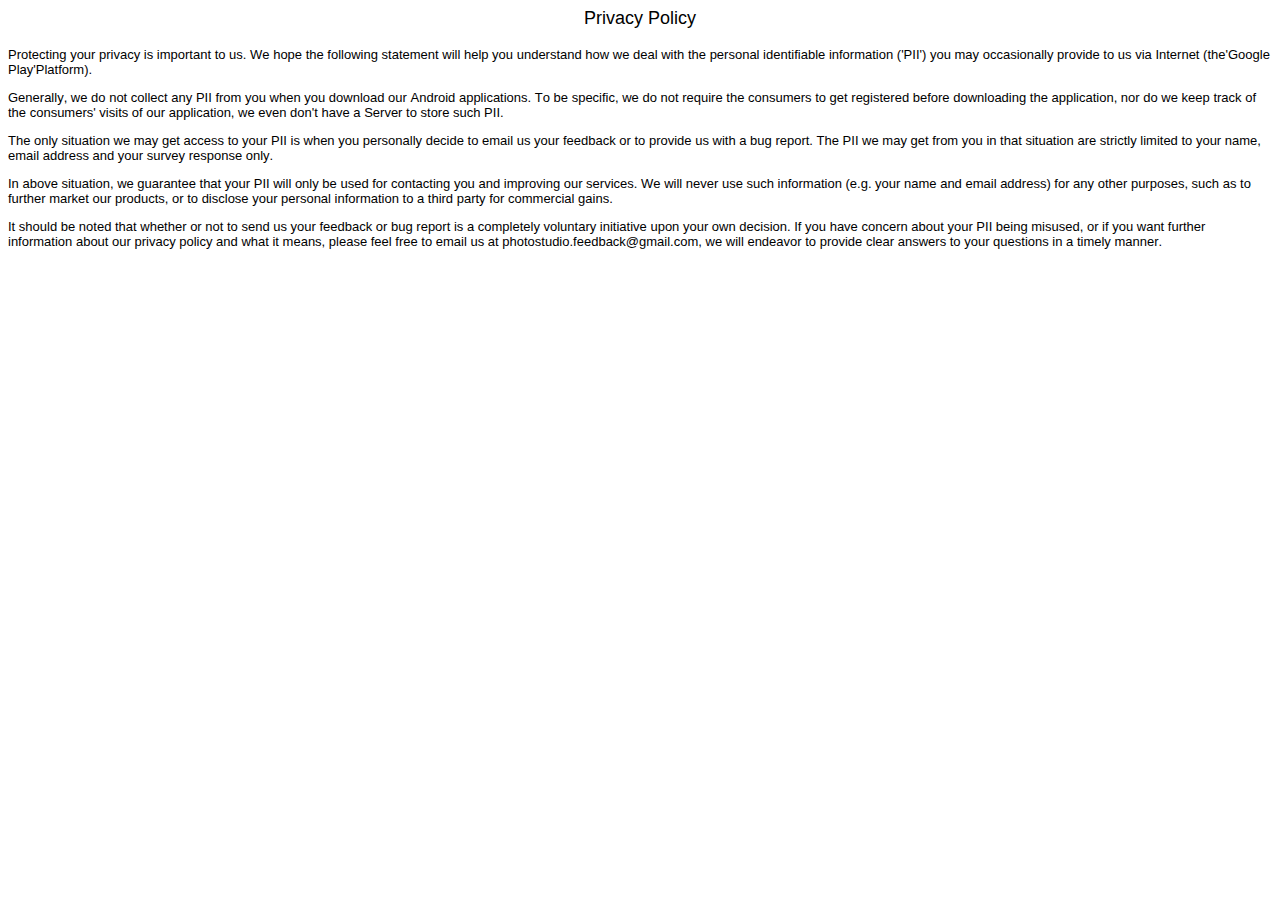
==== commit 73bea432: "Update index.html" ====
--- a/index.html
+++ b/index.html
@@ -40,9 +40,9 @@
             applications. To be specific, we do not require the consumers to get registered before downloading the
             application, nor do we keep track of the consumers' visits of our application, we even don't have a Server
             to store such PII.</span></p>
-    <p class="p2"><span class="s1"><span id="appName">We</span> use Facebook as ads provider. Facebook wants to show ads
+<!--     <p class="p2"><span class="s1"><span id="appName">We</span> use Facebook as ads provider. Facebook wants to show ads
             that are relevant to you. For more information, please check https://m.facebook.com/ads/ad_choices.</span>
-    </p>
+    </p> -->
     <p class="p2"><span class="s1">The only situation we may get access to your PII is when you personally decide to
             email us your feedback or to provide us with a bug report. The PII we may get from you in that situation are
             strictly limited to your name, email address and your survey response only.</span></p>
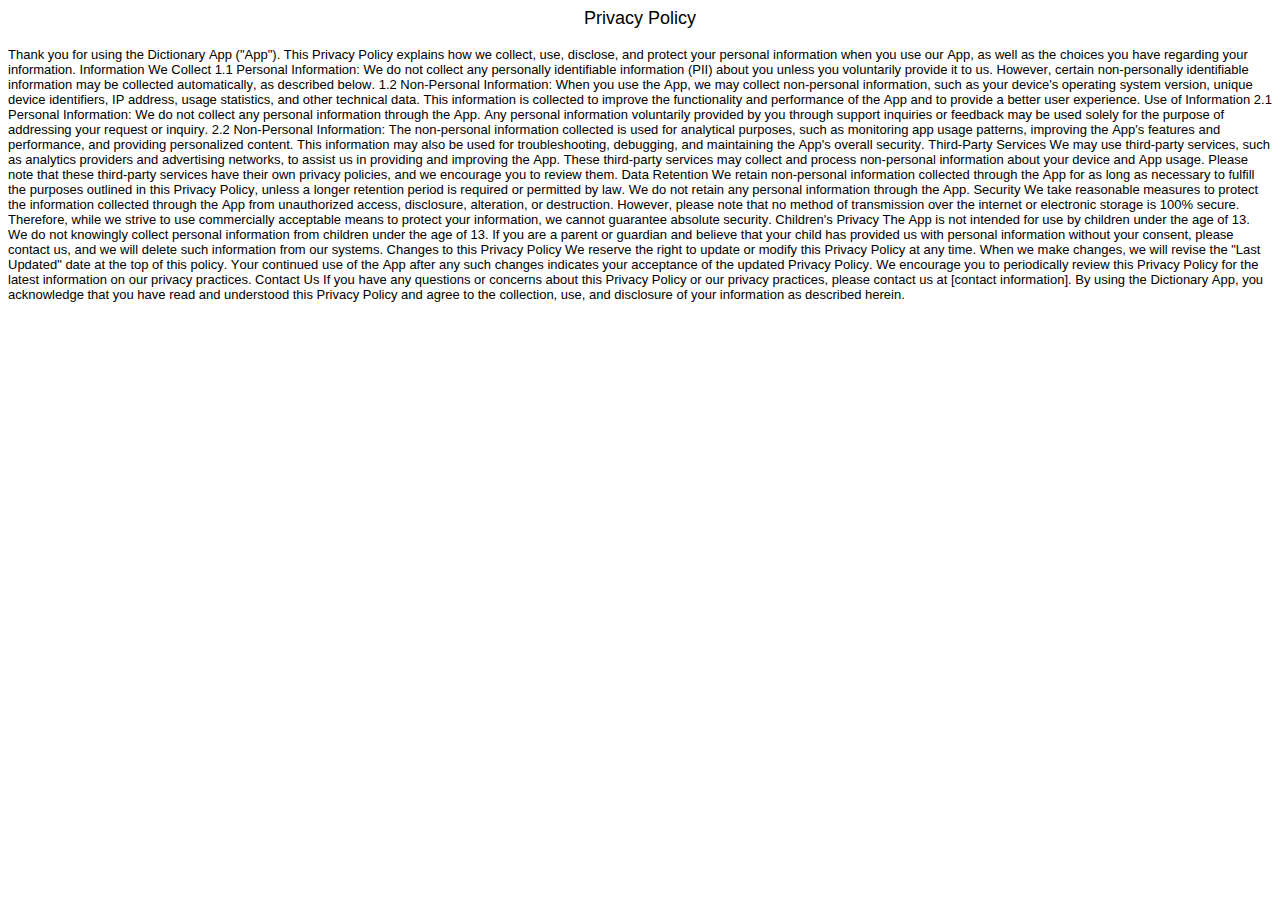
==== commit f3cb273b: "update policy" ====
--- a/index.html
+++ b/index.html
@@ -33,17 +33,49 @@
 
 <body>
     <p class="p1"><span class="s1">Privacy Policy</span></p>
-    <p class="p2"><span class="s1">Protecting your privacy is important to us. We hope the following statement will help
-            you understand how we deal with the personal identifiable information ('PII') you may occasionally provide
-            to us via Internet (the'Google Play'Platform).</span></p>
-    <p class="p2"><span class="s1">Generally, we do not collect any PII from you when you download our Android
+    <p class="p2"><span class="s1">Thank you for using the Dictionary App ("App"). This Privacy Policy explains how we collect, use, disclose, and protect your personal information when you use our App, as well as the choices you have regarding your information.
+
+        Information We Collect
+        1.1 Personal Information:
+        We do not collect any personally identifiable information (PII) about you unless you voluntarily provide it to us. However, certain non-personally identifiable information may be collected automatically, as described below.
+        
+        1.2 Non-Personal Information:
+        When you use the App, we may collect non-personal information, such as your device's operating system version, unique device identifiers, IP address, usage statistics, and other technical data. This information is collected to improve the functionality and performance of the App and to provide a better user experience.
+        
+        Use of Information
+        2.1 Personal Information:
+        We do not collect any personal information through the App. Any personal information voluntarily provided by you through support inquiries or feedback may be used solely for the purpose of addressing your request or inquiry.
+        
+        2.2 Non-Personal Information:
+        The non-personal information collected is used for analytical purposes, such as monitoring app usage patterns, improving the App's features and performance, and providing personalized content. This information may also be used for troubleshooting, debugging, and maintaining the App's overall security.
+        
+        Third-Party Services
+        We may use third-party services, such as analytics providers and advertising networks, to assist us in providing and improving the App. These third-party services may collect and process non-personal information about your device and App usage. Please note that these third-party services have their own privacy policies, and we encourage you to review them.
+        
+        Data Retention
+        We retain non-personal information collected through the App for as long as necessary to fulfill the purposes outlined in this Privacy Policy, unless a longer retention period is required or permitted by law. We do not retain any personal information through the App.
+        
+        Security
+        We take reasonable measures to protect the information collected through the App from unauthorized access, disclosure, alteration, or destruction. However, please note that no method of transmission over the internet or electronic storage is 100% secure. Therefore, while we strive to use commercially acceptable means to protect your information, we cannot guarantee absolute security.
+        
+        Children's Privacy
+        The App is not intended for use by children under the age of 13. We do not knowingly collect personal information from children under the age of 13. If you are a parent or guardian and believe that your child has provided us with personal information without your consent, please contact us, and we will delete such information from our systems.
+        
+        Changes to this Privacy Policy
+        We reserve the right to update or modify this Privacy Policy at any time. When we make changes, we will revise the "Last Updated" date at the top of this policy. Your continued use of the App after any such changes indicates your acceptance of the updated Privacy Policy. We encourage you to periodically review this Privacy Policy for the latest information on our privacy practices.
+        
+        Contact Us
+        If you have any questions or concerns about this Privacy Policy or our privacy practices, please contact us at [contact information].
+        
+        By using the Dictionary App, you acknowledge that you have read and understood this Privacy Policy and agree to the collection, use, and disclosure of your information as described herein.</span></p>
+    <!-- <p class="p2"><span class="s1">Generally, we do not collect any PII from you when you download our Android
             applications. To be specific, we do not require the consumers to get registered before downloading the
             application, nor do we keep track of the consumers' visits of our application, we even don't have a Server
-            to store such PII.</span></p>
+            to store such PII.</span></p> -->
 <!--     <p class="p2"><span class="s1"><span id="appName">We</span> use Facebook as ads provider. Facebook wants to show ads
             that are relevant to you. For more information, please check https://m.facebook.com/ads/ad_choices.</span>
     </p> -->
-    <p class="p2"><span class="s1">The only situation we may get access to your PII is when you personally decide to
+    <!-- <p class="p2"><span class="s1">The only situation we may get access to your PII is when you personally decide to
             email us your feedback or to provide us with a bug report. The PII we may get from you in that situation are
             strictly limited to your name, email address and your survey response only.</span></p>
     <p class="p2"><span class="s1">In above situation, we guarantee that your PII will only be used for contacting you
@@ -54,7 +86,7 @@
             completely voluntary initiative upon your own decision. If you have concern about your PII being misused, or
             if you want further information about our privacy policy and what it means, please feel free to email us at
             photostudio.feedback@gmail.com, we will endeavor to provide clear answers to your questions in a timely
-            manner.</span></p>
+            manner.</span></p> -->
 </body>
 <script>var url = window.location.href; var index = url.indexOf("app="); if (index > 0) document.getElementById("appName").innerText = decodeURI(url.substring(index + 4));</script>
 
